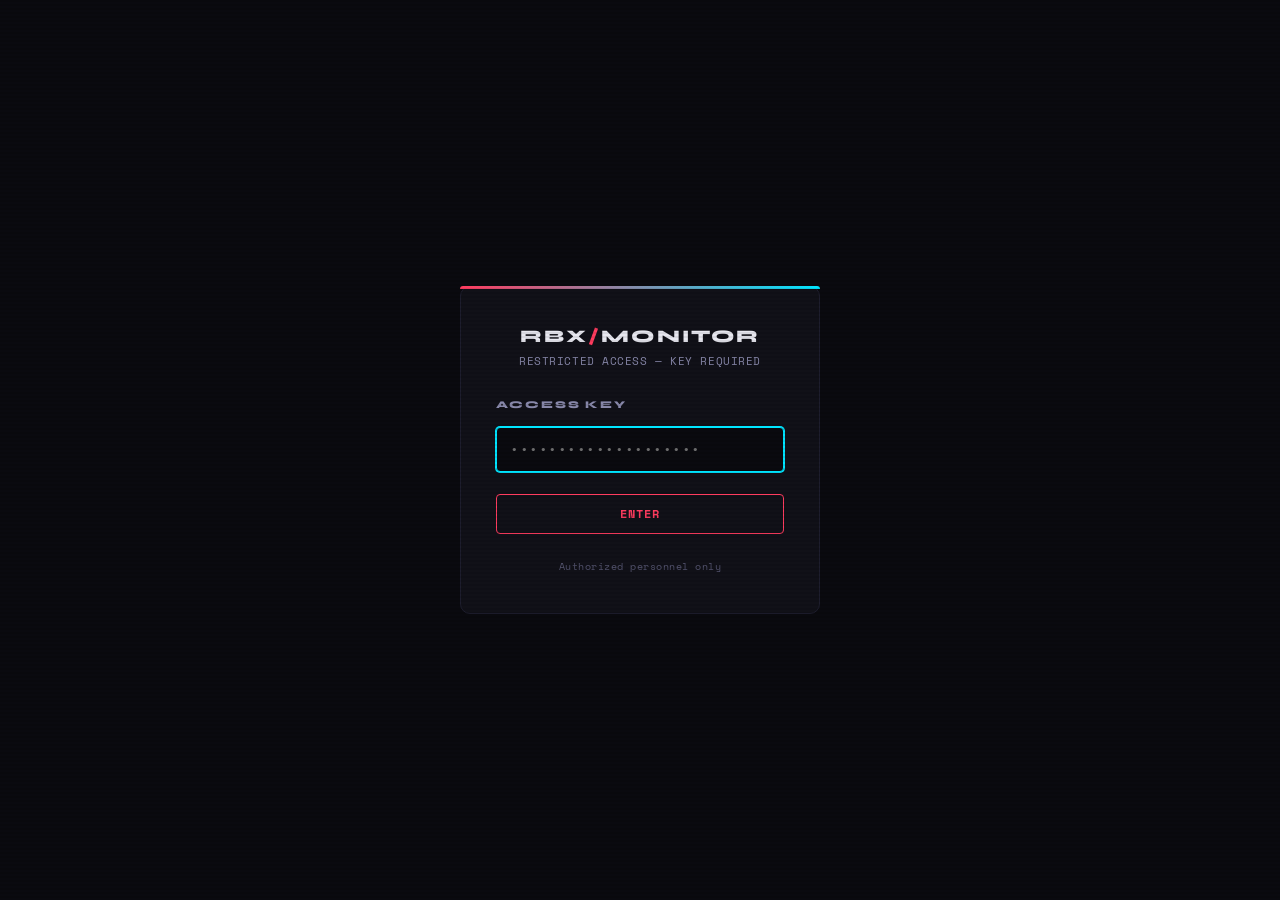
==== site/index.html @ b66bbf3b "Rework Roblox and Minecraft history navigation" ====
<!DOCTYPE html>
<html lang="en">
<head>
<meta charset="UTF-8">
<meta name="viewport" content="width=device-width, initial-scale=1.0">
<title>Roblox Presence Monitor</title>
<link rel="preconnect" href="https://fonts.googleapis.com">
<link href="https://fonts.googleapis.com/css2?family=Space+Mono:wght@400;700&family=Syne:wght@400;600;800&display=swap" rel="stylesheet">
<style>
  :root {
    --bg:#0a0a0f; --surface:#111118; --border:#1e1e2e; --accent:#ff3c5f;
    --accent2:#00e5ff; --green:#39ff14; --muted:#555570; --text:#e8e8f0;
    --subtext:#8888aa; --font-ui:'Syne',sans-serif; --font-mono:'Space Mono',monospace;
  }
  *,*::before,*::after{box-sizing:border-box;margin:0;padding:0}
  body{background:var(--bg);color:var(--text);font-family:var(--font-ui);min-height:100vh;overflow-x:hidden}
  body::before{content:'';position:fixed;inset:0;pointer-events:none;z-index:9999;background:repeating-linear-gradient(0deg,transparent,transparent 2px,rgba(0,0,0,.07) 2px,rgba(0,0,0,.07) 4px)}
  .hidden{display:none!important}

  /* exact original login style */
  .auth{min-height:100vh;display:flex;align-items:center;justify-content:center;padding:1.5rem}
  .login-card{background:var(--surface);border:1px solid var(--border);border-radius:10px;padding:2.4rem 2.2rem;width:100%;max-width:360px;position:relative}
  .login-card::before{content:'';position:absolute;top:-1px;left:-1px;right:-1px;height:3px;border-radius:10px 10px 0 0;background:linear-gradient(90deg,var(--accent),var(--accent2))}
  .logo{font-size:1.1rem;font-weight:800;letter-spacing:.12em;text-transform:uppercase}.logo span{color:var(--accent)}
  .auth .logo{text-align:center;margin-bottom:.35rem}.login-sub{text-align:center;font-family:var(--font-mono);font-size:.7rem;color:var(--subtext);letter-spacing:.05em;margin-bottom:1.8rem}
  .auth form{display:flex;flex-direction:column;gap:1rem}.auth label{font-size:.65rem;font-weight:800;letter-spacing:.18em;text-transform:uppercase;color:var(--subtext)}
  .auth input{font-family:var(--font-mono);font-size:.85rem;background:var(--bg);color:var(--text);border:1px solid var(--border);border-radius:4px;padding:.7rem .8rem;outline:none;letter-spacing:.04em;transition:border-color .2s,box-shadow .2s;width:100%}
  .auth input:focus{border-color:var(--accent2);box-shadow:0 0 0 1px var(--accent2)}
  .btn-login{font-family:var(--font-mono);font-size:.75rem;font-weight:700;letter-spacing:.08em;text-transform:uppercase;background:transparent;color:var(--accent);border:1px solid var(--accent);border-radius:4px;padding:.65rem;cursor:pointer;transition:background .2s,color .2s;margin-top:.4rem}.btn-login:hover{background:var(--accent);color:#fff}
  .error-msg{font-family:var(--font-mono);font-size:.7rem;color:var(--accent);background:rgba(255,60,95,.1);border:1px solid rgba(255,60,95,.3);border-radius:4px;padding:.55rem .7rem}
  .login-footer{margin-top:1.6rem;text-align:center;font-family:var(--font-mono);font-size:.62rem;color:var(--muted);letter-spacing:.05em}

  /* original header */
  header{display:flex;align-items:center;justify-content:space-between;padding:1.2rem 2rem;border-bottom:1px solid var(--border);background:var(--surface);position:sticky;top:0;z-index:100}
  .tier-badge{font-family:var(--font-mono);font-size:.6rem;letter-spacing:.12em;text-transform:uppercase;padding:.25rem .55rem;border-radius:3px;border:1px solid var(--border);color:var(--subtext);white-space:nowrap}
  .tier-badge.tb-dev{color:#ff4d6d;border-color:#ff4d6d;box-shadow:0 0 8px rgba(255,77,109,.35)}.tier-badge.tb-pk{color:#ffd166;border-color:#ffd166}.tier-badge.tb-upk{color:#7ee787;border-color:#7ee787}.tier-badge.tb-bk{color:#79c0ff;border-color:#79c0ff}
  .header-right{display:flex;align-items:center;gap:1.5rem}#live-dot{width:8px;height:8px;border-radius:50%;background:var(--green);box-shadow:0 0 8px var(--green);animation:pulse 2s infinite}@keyframes pulse{0%,100%{opacity:1}50%{opacity:.3}}
  .last-update{font-family:var(--font-mono);font-size:.7rem;color:var(--muted)}
  .btn-logout{font-family:var(--font-mono);font-size:.65rem;letter-spacing:.06em;text-transform:uppercase;background:transparent;color:var(--subtext);border:1px solid var(--border);border-radius:4px;padding:.3rem .7rem;cursor:pointer;transition:border-color .2s,color .2s}.btn-logout:hover{border-color:var(--accent);color:var(--accent)}

  /* original nav/filter/layout */
  .page-nav{display:flex;padding:0 2rem;background:var(--surface);border-bottom:1px solid var(--border);overflow-x:auto}.page-nav-btn{font-family:var(--font-mono);font-size:.68rem;letter-spacing:.1em;text-transform:uppercase;padding:.7rem 1.2rem;border:none;border-bottom:2px solid transparent;background:transparent;color:var(--subtext);cursor:pointer;transition:color .15s,border-color .15s;outline:none;margin-bottom:-1px;white-space:nowrap}.page-nav-btn:hover{color:var(--text)}.page-nav-btn.active{color:var(--accent2);border-bottom-color:var(--accent2)}
  .filter-bar{display:flex;align-items:center;gap:1rem;padding:.8rem 2rem;background:var(--surface);border-bottom:1px solid var(--border);flex-wrap:wrap}.filter-bar label{font-size:.75rem;color:var(--subtext);text-transform:uppercase;letter-spacing:.1em}
  select,.btn{font-family:var(--font-mono);font-size:.75rem;background:var(--bg);color:var(--text);border:1px solid var(--border);padding:.35rem .8rem;border-radius:4px;cursor:pointer;outline:none;transition:border-color .2s}select:hover,.btn:hover{border-color:var(--accent2)}.btn-accent{border-color:var(--accent);color:var(--accent)}.btn-accent:hover{background:var(--accent);color:#fff}
  .page{display:none}.page.active{display:block}.main{padding:1.5rem 2rem;display:flex;flex-direction:column;gap:1.5rem}.sec-title{font-size:.65rem;font-weight:800;letter-spacing:.2em;text-transform:uppercase;color:var(--subtext);margin-bottom:.8rem;display:flex;align-items:center;gap:.6rem}.sec-title::after{content:'';flex:1;height:1px;background:var(--border)}

  /* original cards */
  .card-grid{display:grid;grid-template-columns:repeat(auto-fill,minmax(220px,1fr));gap:1rem}.presence-card{background:var(--surface);border:1px solid var(--border);border-radius:8px;padding:1rem 1.2rem;position:relative;overflow:hidden;transition:border-color .2s,transform .15s}.presence-card:hover{transform:translateY(-2px);border-color:var(--accent2)}.presence-card.ingame{border-left:3px solid var(--accent);cursor:pointer}.presence-card.offline{border-left:3px solid var(--muted)}.presence-card.invisible{border:1px solid var(--accent2);box-shadow:0 0 0 1px var(--accent2)}.presence-card.website{border-left:3px solid var(--green)}.presence-card.studio{border-left:3px solid #ffb000}
  .card-head{display:flex;align-items:center;gap:.65rem;margin-bottom:.5rem}.card-username{font-weight:800;font-size:.95rem}.card-status{font-family:var(--font-mono);font-size:.65rem;padding:.15rem .5rem;border-radius:3px;display:inline-block;margin-bottom:.5rem}.status-ingame{background:rgba(255,60,95,.15);color:var(--accent)}.status-offline{background:rgba(85,85,112,.1);color:var(--muted)}.status-invisible{background:rgba(0,229,255,.12);color:var(--accent2)}.status-website{background:rgba(57,255,20,.12);color:var(--green)}.status-studio{background:rgba(255,176,0,.14);color:#ffb000}.card-game{font-size:.78rem;color:var(--subtext);white-space:nowrap;overflow:hidden;text-overflow:ellipsis}.card-time{font-family:var(--font-mono);font-size:.65rem;color:var(--muted);margin-top:.4rem}
  .avatar{border-radius:50%;object-fit:cover;background:var(--bg);border:1px solid var(--border);flex-shrink:0;display:block}.avatar-sm{width:32px;height:32px}.avatar-md{width:44px;height:44px}

  /* original charts/tables/totals */
  .chart-row{display:grid;grid-template-columns:1fr 1fr;gap:1.5rem}@media(max-width:900px){.chart-row{grid-template-columns:1fr}}.panel{background:var(--surface);border:1px solid var(--border);border-radius:8px;padding:1.2rem 1.4rem}.panel canvas{max-height:220px}.table-wrap{overflow-x:auto}table{width:100%;border-collapse:collapse;font-size:.78rem}thead tr{border-bottom:1px solid var(--border)}th{font-family:var(--font-mono);font-size:.6rem;letter-spacing:.15em;text-transform:uppercase;color:var(--subtext);padding:.5rem .8rem;text-align:left}td{padding:.45rem .8rem;color:var(--text);border-bottom:1px solid rgba(30,30,46,.6)}tr:hover td{background:rgba(255,255,255,.02)}.tag{font-family:var(--font-mono);font-size:.6rem;padding:.1rem .4rem;border-radius:3px;display:inline-block}.tag-entered{background:rgba(57,255,20,.12);color:var(--green)}.tag-left{background:rgba(85,85,112,.15);color:var(--muted)}.tag-switched{background:rgba(0,229,255,.1);color:var(--accent2)}.tag-started{background:rgba(255,60,95,.12);color:var(--accent)}
  .user-totals{display:flex;flex-wrap:wrap;gap:.8rem}.user-tile{background:var(--surface);border:1px solid var(--border);border-radius:8px;padding:.8rem 1.2rem;min-width:160px;flex:1}.tile-head{display:flex;align-items:center;gap:.55rem;margin-bottom:.4rem}.tile-name{font-weight:800;font-size:.85rem}.tile-stat{font-family:var(--font-mono);font-size:.7rem;color:var(--subtext);margin-top:.2rem}.tile-stat span{color:var(--accent2)}.tab-row{display:flex;gap:.5rem;margin-bottom:1rem}.tab{font-family:var(--font-mono);font-size:.68rem;letter-spacing:.08em;text-transform:uppercase;padding:.3rem .8rem;border:1px solid var(--border);border-radius:4px;cursor:pointer;background:transparent;color:var(--subtext);transition:.15s}.tab.active,.tab:hover{border-color:var(--accent);color:var(--accent)}.empty{color:var(--muted);font-family:var(--font-mono);font-size:.75rem;padding:1.5rem 0;text-align:center}

  /* original leaderboard */
  .lb-wrap{padding:1.5rem 2rem;display:flex;flex-direction:column;gap:1.5rem}.lb-table{width:100%;border-collapse:collapse}.lb-table th{padding:.6rem 1rem}.lb-table td{padding:.7rem 1rem;vertical-align:middle}.lb-rank{font-family:var(--font-mono);font-size:.75rem;color:var(--muted);width:2.5rem}.lb-rank-1{color:#ffd700;text-shadow:0 0 8px #ffd70066}.lb-rank-2{color:#c0c0c0}.lb-rank-3{color:#cd7f32}.lb-username{font-weight:800;font-size:.9rem}.lb-userid{font-family:var(--font-mono);font-size:.62rem;color:var(--muted);margin-top:.15rem}.lb-user-cell{display:flex;align-items:center;gap:.75rem}.lb-title{font-family:var(--font-mono);font-size:.62rem;margin-top:.18rem;color:var(--accent)}.lb-bar-cell{width:200px}.lb-bar-track{background:rgba(255,255,255,.05);border-radius:2px;height:6px;overflow:hidden}.lb-bar-fill{height:100%;border-radius:2px;background:linear-gradient(90deg,var(--accent2),var(--accent));transition:width .6s ease}.lb-time{font-family:var(--font-mono);font-size:.75rem;color:var(--accent2);white-space:nowrap}.lb-sessions{font-family:var(--font-mono);font-size:.72rem;color:var(--subtext)}

  /* original history/add user/key panels */
  .insights-wrap,.adduser-wrap{padding:1.5rem 2rem;display:flex;flex-direction:column;gap:1.5rem;max-width:1100px}.insight-card{background:var(--surface);border:1px solid var(--border);border-radius:8px;padding:1.4rem 1.6rem}.ask-input{font-family:var(--font-mono);font-size:.78rem;background:var(--bg);color:var(--text);border:1px solid var(--border);border-radius:4px;padding:.65rem .75rem;outline:none}.ask-input:focus{border-color:var(--accent2)}.ask-submit{font-family:var(--font-mono);font-size:.72rem;background:transparent;color:var(--accent);border:1px solid var(--accent);border-radius:4px;padding:.6rem .9rem;cursor:pointer}.ask-submit:hover{background:var(--accent);color:#fff}.adduser-form{display:flex;align-items:flex-end;gap:.8rem;flex-wrap:wrap}.adduser-field{display:flex;flex-direction:column;gap:.35rem;flex:1;min-width:200px}.adduser-field label{font-size:.65rem;font-weight:800;letter-spacing:.14em;text-transform:uppercase;color:var(--subtext)}.adduser-msg{font-family:var(--font-mono);font-size:.7rem;margin-top:.7rem;color:var(--accent2)}.adduser-hint{font-family:var(--font-mono);font-size:.62rem;color:var(--muted);margin-top:.7rem}.tracked-list{display:flex;flex-direction:column;gap:.55rem}.tracked-row{display:flex;align-items:center;gap:.8rem;padding:.65rem .75rem;border:1px solid var(--border);border-radius:6px}.tracked-row .grow{flex:1}.tracked-id{font-family:var(--font-mono);font-size:.65rem;color:var(--muted)}.danger{border-color:rgba(255,60,95,.5);color:var(--accent)}.key-output{font-family:var(--font-mono);font-size:.72rem;word-break:break-all;background:var(--bg);border:1px dashed var(--accent2);padding:.75rem;border-radius:4px;color:var(--accent2);margin-top:.5rem}

  /* original join modal */
  .join-overlay{position:fixed;inset:0;z-index:1000;background:rgba(0,0,0,.72);display:flex;align-items:center;justify-content:center;padding:1rem}.join-modal{width:min(360px,100%);background:var(--surface);border:1px solid var(--border);border-radius:10px;padding:1.5rem;text-align:center}.join-modal-avatar{width:76px;height:76px;border-radius:50%;border:1px solid var(--border);object-fit:cover}.join-modal-name{font-weight:800;margin-top:.7rem}.join-modal-game{font-size:.75rem;color:var(--subtext);margin-top:.25rem}.join-modal-q{font-family:var(--font-mono);font-size:.72rem;margin:1rem 0}.join-modal-btns{display:flex;gap:.7rem;justify-content:center}.join-yes,.join-no{font-family:var(--font-mono);font-size:.7rem;padding:.55rem .9rem;border-radius:4px;cursor:pointer;background:transparent}.join-yes{color:var(--green);border:1px solid var(--green)}.join-no{color:var(--accent);border:1px solid var(--accent)}.join-hint{font-family:var(--font-mono);font-size:.6rem;color:var(--muted);margin-top:.7rem}
  .toast{position:fixed;right:1rem;bottom:1rem;z-index:1200;background:var(--surface);border:1px solid var(--border);border-radius:6px;padding:.7rem .9rem;font-family:var(--font-mono);font-size:.7rem;color:var(--text)}
  @media(max-width:700px){header,.filter-bar,.page-nav,.main,.lb-wrap,.insights-wrap,.adduser-wrap{padding-left:1rem;padding-right:1rem}.header-right{gap:.7rem}.last-update{display:none}.lb-bar-cell{width:120px}}
</style>
<link rel="stylesheet" href="history.css?v=20261127-1">
<script defer src="history.js?v=20261127-1"></script>
</head>
<body>

<section id="auth" class="auth">
  <div class="login-card">
    <div class="logo">RBX<span>/</span>MONITOR</div>
    <div class="login-sub">RESTRICTED ACCESS — KEY REQUIRED</div>
    <form id="login-form">
      <label for="login-key">Access Key</label>
      <input type="password" id="login-key" placeholder="••••••••••••••••••••" autocomplete="off" autofocus required>
      <div id="login-error" class="error-msg hidden"></div>
      <button type="submit" class="btn-login">Enter</button>
    </form>
    <div class="login-footer">Authorized personnel only</div>
  </div>
</section>

<div id="app" class="hidden">
<header>
  <div style="display:flex;align-items:center;gap:.75rem;">
    <div class="logo">RBX<span>/</span>MONITOR</div>
    <span id="tier-badge" class="tier-badge"></span>
  </div>
  <div class="header-right">
    <div id="live-dot"></div>
    <span class="last-update" id="last-update">--:--:--</span>
    <button type="button" id="logout-btn" class="btn-logout">🔒 Logout</button>
  </div>
</header>

<nav class="page-nav" id="page-nav"></nav>

<div class="page active" id="page-monitor">
  <div class="filter-bar">
    <label>User</label><select id="user-filter"><option value="">All Users</option></select>
    <label>Period</label><select id="days-filter"><option value="">All time</option><option value="7">7 days</option><option value="30" selected>30 days</option><option value="60">60 days</option></select>
    <button class="btn btn-accent" id="manual-refresh">↺ Refresh</button>
  </div>
  <div class="main">
    <section><div class="sec-title">Live Presence</div><div class="card-grid" id="presence-grid"><div class="empty">Loading…</div></div></section>
    <section><div class="sec-title">All-Time Totals</div><div class="user-totals" id="user-totals"><div class="empty">Loading…</div></div></section>
    <div class="chart-row"><div class="panel"><div class="sec-title">Daily Playtime</div><canvas id="daily-chart"></canvas></div><div class="panel"><div class="sec-title">Activity by Hour (UTC)</div><canvas id="hourly-chart"></canvas></div></div>
    <section class="panel"><div class="sec-title">Top Games</div><div class="table-wrap"><table id="games-table"><thead><tr><th>Game</th><th>Sessions</th><th>Total Time</th><th>Avg Session</th><th>Longest</th></tr></thead><tbody><tr><td colspan="5" class="empty">Loading…</td></tr></tbody></table></div></section>
    <section class="panel">
      <div class="tab-row"><button class="tab active" data-inner-tab="sessions">Recent Sessions</button><button class="tab" data-inner-tab="events">Event Log</button></div>
      <div id="tab-sessions"><div class="table-wrap"><table id="sessions-table"><thead><tr><th>User</th><th>Game</th><th>Start</th><th>End</th><th>Duration</th></tr></thead><tbody><tr><td colspan="5" class="empty">Loading…</td></tr></tbody></table></div></div>
      <div id="tab-events" style="display:none"><div class="table-wrap"><table id="events-table"><thead><tr><th>Time</th><th>User</th><th>Event</th><th>From</th><th>To</th></tr></thead><tbody><tr><td colspan="5" class="empty">Loading…</td></tr></tbody></table></div></div>
    </section>
  </div>
</div>

<div class="page" id="page-leaderboard">
  <div class="lb-wrap"><section><div class="sec-title">Gametime Leaderboard</div><div class="table-wrap"><table class="lb-table" id="lb-table"><thead><tr><th>#</th><th>Player</th><th class="lb-bar-cell">Playtime</th><th>Total Time</th><th>Sessions</th></tr></thead><tbody><tr><td colspan="5" class="empty">Loading…</td></tr></tbody></table></div></section></div>
</div>

<div class="page" id="page-history">
  <div class="history-workspace">
    <h1>Play history</h1>
    <div class="history-filters">
      <label for="hist-user-filter">Player<select id="hist-user-filter"><option value="">All players</option></select></label>
      <label for="hist-days-filter">Period<select id="hist-days-filter"><option value="" selected>All retained history</option><option value="7">Last 7 days</option><option value="30">Last 30 days</option><option value="60">Last 60 days</option></select></label>
      <button type="button" class="btn" id="history-refresh">Refresh</button>
    </div>
    <div class="history-layout" id="hist-layout">
      <section class="history-panel" id="hist-browser" aria-labelledby="hist-games-title">
        <div class="history-panel-head"><h2 id="hist-games-title">Games</h2><span id="hist-summary" role="status"></span></div>
        <div class="history-library-controls">
          <label for="hist-search">Search games<input id="hist-search" type="search" placeholder="Game name" autocomplete="off"></label>
          <label for="hist-sort">Sort by<select id="hist-sort"><option value="time">Playtime</option><option value="recent">Most recent</option><option value="sessions">Sessions</option><option value="name">Name</option></select></label>
        </div>
        <div id="hist-games" aria-busy="false"></div>
        <div class="history-pager" id="hist-game-pager" role="group" aria-label="Game pages" hidden>
          <button type="button" class="btn" id="hist-games-prev">Previous</button><span id="hist-game-range"></span><button type="button" class="btn" id="hist-games-next">Next</button>
        </div>
      </section>
      <section class="history-panel history-detail" id="hist-detail" aria-labelledby="hist-detail-title">
        <button type="button" class="btn" id="hist-back">Back to games</button>
        <h2 id="hist-detail-title" tabindex="-1">Game details</h2>
        <p id="hist-detail-note" class="history-message">Choose a game to see playtime and sessions.</p>
        <dl id="hist-stats" class="history-stats" hidden></dl>
        <div id="hist-session-section" hidden>
          <div class="history-panel-head"><h3>Sessions</h3><span id="hist-session-count" role="status"></span></div>
          <div id="hist-sessions" aria-busy="false"></div>
          <div class="history-pager" id="hist-session-pager" role="group" aria-label="Session pages" hidden>
            <button type="button" class="btn" id="hist-sessions-prev">Previous</button><span id="hist-session-range"></span><button type="button" class="btn" id="hist-sessions-next">Next</button>
          </div>
        </div>
      </section>
    </div>
  </div>
</div>

<div class="page" id="page-adduser">
  <div class="adduser-wrap">
    <section class="insight-card"><div class="sec-title">Track a New User</div><form class="adduser-form" id="adduser-form"><div class="adduser-field"><label for="adduser-id">Roblox User ID</label><input class="ask-input" id="adduser-id" type="number" min="1" inputmode="numeric" placeholder="e.g. 1876419070" required></div><div class="adduser-field"><label for="adduser-name">Display Name</label><input class="ask-input" id="adduser-name" type="text" maxlength="50" placeholder="e.g. daytondeltap" required></div><button class="ask-submit" id="adduser-submit" type="submit">+ Add User</button></form><div class="adduser-msg" id="adduser-msg"></div><div class="adduser-hint">Saved server-side for this account. The backend picks up new/removed users within one poll cycle (~10s).</div></section>
    <section class="insight-card"><div class="sec-title">Currently Tracked</div><div class="tracked-list" id="tracked-list">Loading…</div></section>
  </div>
</div>

<div class="page" id="page-keys">
  <div class="insights-wrap">
    <section class="insight-card"><div class="sec-title">Generate New Access Key</div><form class="adduser-form" id="keygen-form"><div class="adduser-field"><label for="keygen-tier">Key Weight</label><select class="ask-input" id="keygen-tier" required><option value="PK_">PK_ — Full access</option><option value="UPK_">UPK_ — Leaderboard + User Adding</option><option value="BK_">BK_ — Monitor + User Adding</option></select></div><div class="adduser-field"><label for="keygen-label">Label (optional)</label><input class="ask-input" id="keygen-label" maxlength="60" placeholder="e.g. client-acme"></div><button class="ask-submit" type="submit">+ Generate Key</button></form><div id="keygen-result"></div></section>
    <section class="insight-card"><div class="sec-title">All Generated Keys</div><div class="table-wrap"><table id="keys-table"><thead><tr><th>Tier</th><th>Label</th><th>Key ID</th><th>Status</th><th>Created</th><th>Action</th></tr></thead><tbody><tr><td colspan="6" class="empty">Loading…</td></tr></tbody></table></div></section>
  </div>
</div>
</div>

<div id="join-overlay" class="join-overlay hidden">
  <div class="join-modal"><img id="join-avatar" class="join-modal-avatar" src="" alt=""><div class="join-modal-name" id="join-name"></div><div class="join-modal-game" id="join-game"></div><div class="join-modal-q" id="join-question">Join their game?</div><div class="join-modal-btns"><button class="join-yes" id="join-yes">✓ YES</button><button class="join-no" id="join-no">✕ NO</button></div><div class="join-hint">Roblox may ask permission to open the app.</div></div>
</div>
<div id="toast" class="toast hidden"></div>

<script>
const API='https://jwjxhxvahgrpkvaoyrzw.supabase.co/functions/v1/lg-api';
let SITE_KEY=sessionStorage.getItem('lg_site_key')||'', account=null, activePage='monitor', refreshTimer=null;
let dailyChart=null,hourlyChart=null,joinTarget=null,chartLoading;
const RBX_REFRESH_MS = 20000;
function loadChart() {
  if (window.Chart) return Promise.resolve(window.Chart);
  if (!chartLoading) chartLoading = new Promise(resolve => {
    const script = document.createElement('script');
    script.src = 'https://cdn.jsdelivr.net/npm/chart.js@4.4.0/dist/chart.umd.min.js';
    script.onload = () => resolve(window.Chart);
    script.onerror = () => { script.remove(); chartLoading = null; resolve(null); };
    document.head.appendChild(script);
  });
  return chartLoading;
}
const $=id=>document.getElementById(id);
const esc=s=>String(s??'').replace(/[&<>"']/g,c=>({'&':'&amp;','<':'&lt;','>':'&gt;','"':'&quot;',"'":'&#39;'}[c]));
function fmtSeconds(s){s=Number(s||0);const h=Math.floor(s/3600),m=Math.floor((s%3600)/60),sec=s%60;if(h)return `${h}h ${m}m`;if(m)return `${m}m ${sec}s`;return `${sec}s`}
function fmtTs(ts){if(!ts)return '—';return new Date(ts).toLocaleString(undefined,{month:'short',day:'numeric',hour:'2-digit',minute:'2-digit'})}
function fmtHistTs(ts){if(!ts)return '—';return new Date(ts).toLocaleString(undefined,{year:'numeric',month:'short',day:'numeric',hour:'2-digit',minute:'2-digit'})}
function toast(msg){$('toast').textContent=msg;$('toast').classList.remove('hidden');setTimeout(()=>$('toast').classList.add('hidden'),2600)}
async function api(path,opts={}){const headers=new Headers(opts.headers||{});headers.set('x-site-key',SITE_KEY);if(opts.body&&!headers.has('content-type'))headers.set('content-type','application/json');const r=await fetch(API+path,{...opts,headers});let j=null;try{j=await r.json()}catch{}if(r.status===401){logout();throw new Error('Access key rejected')}if(!r.ok)throw new Error(j?.error||j?.detail||`Request failed (${r.status})`);return j}
function apiGet(path,params={}){const q=new URLSearchParams(Object.entries(params).filter(([,v])=>v!==null&&v!==undefined&&v!==''));return api(path+(q.toString()?`?${q}`:''))}

async function login(key){SITE_KEY=key.trim();if(!SITE_KEY)throw new Error('Enter an access key');account=await api('/auth',{method:'POST'});sessionStorage.setItem('lg_site_key',SITE_KEY);$('auth').classList.add('hidden');$('app').classList.remove('hidden');applyTier();buildNav();await refreshTracked();await switchPage((account.tabs||[])[0]||'monitor');clearInterval(refreshTimer);refreshTimer=setInterval(()=>{if(activePage==='monitor')refreshMonitor(false)},RBX_REFRESH_MS)}
function logout(){clearInterval(refreshTimer);sessionStorage.removeItem('lg_site_key');SITE_KEY='';account=null;$('app').classList.add('hidden');$('auth').classList.remove('hidden');$('login-key').value=''}
function applyTier(){const map={DEV:['DEV','tb-dev'],'PK_':['DELUXE','tb-pk'],'UPK_':['UPGRADED','tb-upk'],'BK_':['BASIC','tb-bk']};const [label,cls]=map[account.tier]||[account.tier,''];$('tier-badge').textContent=label;$('tier-badge').className='tier-badge '+cls}
function buildNav(){const labels={monitor:'Monitor',leaderboard:'Leaderboard',history:'History',adduser:'User Adding',keys:'Key Generator'};$('page-nav').innerHTML='';for(const tab of account.tabs||[]){if(!labels[tab])continue;const b=document.createElement('button');b.className='page-nav-btn';b.dataset.tab=tab;b.textContent=labels[tab];b.onclick=()=>switchPage(tab,b);$('page-nav').appendChild(b)}}
async function switchPage(name,btn){activePage=name;document.querySelectorAll('.page').forEach(p=>p.classList.remove('active'));const page=$('page-'+name);if(page)page.classList.add('active');document.querySelectorAll('.page-nav-btn').forEach(b=>b.classList.toggle('active',b.dataset.tab===name));if(btn)btn.classList.add('active');if(name==='monitor')await refreshMonitor();if(name==='leaderboard')await refreshLeaderboard();if(name==='history')await refreshHistory();if(name==='adduser')await refreshTracked();if(name==='keys')await refreshKeys()}

async function refreshTracked(){if(!account||!(account.tabs||[]).some(x=>['monitor','history','adduser'].includes(x)))return;const rows=await api('/tracked_users');const options=['<option value="">All Users</option>',...rows.map(x=>`<option value="${x.id}">${esc(x.name)} (${x.id})</option>`)].join('');if($('user-filter'))$('user-filter').innerHTML=options;const historyFilter=$('hist-user-filter');if(historyFilter){const selected=historyFilter.value;historyFilter.innerHTML=options;historyFilter.value=[...historyFilter.options].some(option=>option.value===selected)?selected:'';}if($('tracked-list')){$('tracked-list').innerHTML=rows.length?rows.map(x=>`<div class="tracked-row"><div class="grow"><div>${esc(x.name)}</div><div class="tracked-id">${x.id}</div></div><button class="btn danger" data-remove="${x.id}">Remove</button></div>`).join(''):'<div class="empty">No tracked users</div>';document.querySelectorAll('[data-remove]').forEach(b=>b.onclick=async()=>{if(!confirm('Stop tracking this player?'))return;await api('/tracked_users/'+b.dataset.remove,{method:'DELETE'});await refreshTracked();toast('Player removed')})}}

async function refreshMonitor(mark=true){try{const uid=$('user-filter').value||'',days=$('days-filter').value||'';const [presence,totals,charts,games,sessions,events]=await Promise.all([apiGet('/monitor/presence',{user_id:uid}),apiGet('/monitor/totals',{user_id:uid}),apiGet('/monitor/charts',{user_id:uid,days:days||30}),apiGet('/monitor/top_games',{user_id:uid,days}),apiGet('/monitor/sessions',{user_id:uid,days}),apiGet('/monitor/events',{user_id:uid})]);renderPresence(presence);renderTotals(totals,presence.avatars||{});renderCharts(charts);renderGames(games);renderSessions(sessions);renderEvents(events);if(mark)$('last-update').textContent=new Date().toLocaleTimeString()}catch(e){toast(e.message)}}
const presenceLabels = {
  0: ['offline','REPORTED OFFLINE','status-offline'],
  1: ['website','ON WEBSITE','status-website'],
  2: ['ingame','IN GAME','status-ingame'],
  3: ['studio','IN STUDIO','status-studio'],
  4: ['invisible','INVISIBLE','status-invisible'],
};
function describePresence(state, now = Date.now()) {
  const observedAt = Date.parse(state?.updated_at);
  if (!Number.isFinite(observedAt)) return {label:['','WAITING FOR FIRST POLL','status-studio'], detail:'', actionable:false};
  if (now - observedAt > 300000) return {label:['','PRESENCE STALE','status-studio'], detail:'', actionable:false};
  const type = state.presence_type;
  const label = presenceLabels[type] || ['','PRESENCE UNAVAILABLE','status-studio'];
  if (type === 0 && state.visibility_observation === 'pending_offline') {
    return {label:['','STATUS UNCONFIRMED','status-studio'], detail:'Waiting for a second offline report', actionable:false};
  }
  const location = type !== 0 && state.last_location ? '🎮 ' + state.last_location : '';
  let detail = location;
  if (type === 2 && !state.place_id) detail = 'Experience unavailable';
  else if (type === 2 && state.instance_unavailable) detail = [detail,'Server unavailable'].filter(Boolean).join(' · ');
  if (type === 2 && state.visibility_observation === 'visibility_gap') detail = [detail,'Brief visibility gap'].filter(Boolean).join(' · ');
  return {label, detail, actionable:type === 2 && Boolean(state.place_id)};
}
function renderPresence(data) {
  const users = data.users || [], states = data.states || {}, avatars = data.avatars || {};
  const grid = $('presence-grid');
  grid.innerHTML = users.map(u => {
    const s = states[String(u.id)];
    const {label, detail, actionable} = describePresence(s);
    const img = avatars[String(u.id)] || '';
    const join = actionable && account?.can_join ? JSON.stringify({id:u.id,name:u.name,game:s.last_location,place:s.place_id,instance:s.game_id,avatar:img}) : '';
    return `<div class="presence-card ${label[0]}" ${join ? `data-join='${esc(join)}'` : ''}><div class="card-head">${img ? `<img class="avatar avatar-md" src="${esc(img)}" alt="">` : '<div class="avatar avatar-md"></div>'}<div><div class="card-username">${esc(u.name)}</div><div class="tracked-id">${u.id}</div></div></div><span class="card-status ${label[2]}">${label[1]}</span>${detail ? `<div class="card-game">${esc(detail)}</div>` : ''}<div class="card-time">${s?.updated_at ? 'Updated '+fmtTs(s.updated_at) : ''}</div></div>`;
  }).join('') || '<div class="empty">No tracked users</div>';
  grid.querySelectorAll('[data-join]').forEach(card => card.onclick = () => openJoin(JSON.parse(card.dataset.join)));
}
function renderTotals(rows,avatars){$('user-totals').innerHTML=rows.length?rows.map(x=>`<div class="user-tile"><div class="tile-head">${avatars[String(x.user_id)]?`<img class="avatar avatar-sm" src="${esc(avatars[String(x.user_id)])}">`:''}<div class="tile-name">${esc(x.username)}</div></div><div class="tile-stat">Total <span>${fmtSeconds(x.total_seconds)}</span></div><div class="tile-stat">Sessions <span>${x.sessions}</span></div></div>`).join(''):'<div class="empty">No completed sessions yet</div>'}
async function renderCharts(data){const Chart=await loadChart();if(!Chart)return;const d=data.daily||[],h=data.hourly||[];const opts={responsive:true,maintainAspectRatio:false,plugins:{legend:{display:false}},scales:{x:{ticks:{color:'#8888aa'},grid:{color:'#1e1e2e'}},y:{ticks:{color:'#8888aa',callback:v=>fmtSeconds(v)},grid:{color:'#1e1e2e'}}}};if(dailyChart)dailyChart.destroy();if(hourlyChart)hourlyChart.destroy();dailyChart=new Chart($('daily-chart'),{type:'line',data:{labels:d.map(x=>x.day),datasets:[{data:d.map(x=>x.total_seconds),borderColor:'#00e5ff',backgroundColor:'rgba(0,229,255,.08)',fill:true,tension:.25,pointRadius:2}]},options:opts});hourlyChart=new Chart($('hourly-chart'),{type:'bar',data:{labels:h.map(x=>String(x.hour).padStart(2,'0')),datasets:[{data:h.map(x=>x.total_seconds),backgroundColor:'rgba(255,60,95,.55)',borderColor:'#ff3c5f',borderWidth:1}]},options:opts})}
function renderGames(rows){$('games-table').querySelector('tbody').innerHTML=rows.length?rows.map(x=>`<tr><td>${esc(x.location_name)}</td><td>${x.sessions}</td><td>${fmtSeconds(x.total_seconds)}</td><td>${fmtSeconds(x.avg_seconds)}</td><td>${fmtSeconds(x.max_seconds)}</td></tr>`).join(''):'<tr><td colspan="5" class="empty">No game data yet</td></tr>'}
function renderSessions(rows){$('sessions-table').querySelector('tbody').innerHTML=rows.length?rows.map(x=>`<tr><td>${esc(x.username)}</td><td>${esc(x.location_name||'—')}</td><td>${fmtTs(x.start_time)}</td><td>${x.end_time?fmtTs(x.end_time):'LIVE'}</td><td>${x.end_time?fmtSeconds(x.duration_seconds):'LIVE'}</td></tr>`).join(''):'<tr><td colspan="5" class="empty">No sessions yet</td></tr>'}
function renderEvents(rows){const cls=x=>x==='ENTERED_GAME'?'tag-entered':x==='LEFT_GAME'?'tag-left':x==='SWITCHED_GAME'?'tag-switched':'tag-started';$('events-table').querySelector('tbody').innerHTML=rows.length?rows.map(x=>`<tr><td>${fmtTs(x.timestamp)}</td><td>${esc(x.username)}</td><td><span class="tag ${cls(x.event_type)}">${esc(x.event_type)}</span></td><td>${esc(x.old_location||x.old_status||'—')}</td><td>${esc(x.new_location||x.new_status||'—')}</td></tr>`).join(''):'<tr><td colspan="5" class="empty">No events yet</td></tr>'}

async function refreshLeaderboard(){try{const rows=await api('/leaderboard');const max=Math.max(1,...rows.map(x=>Number(x.total_seconds||0)));$('lb-table').querySelector('tbody').innerHTML=rows.length?rows.map((x,i)=>`<tr><td class="lb-rank lb-rank-${i+1}">${x.rank}</td><td><div class="lb-user-cell">${x.avatar_url?`<img class="avatar avatar-md" src="${esc(x.avatar_url)}">`:''}<div><div class="lb-username">${esc(x.username)}</div>${x.title?`<div class="lb-title">${esc(x.title)}</div>`:''}<div class="lb-userid">${x.user_id}</div></div></div></td><td class="lb-bar-cell"><div class="lb-bar-track"><div class="lb-bar-fill" style="width:${Math.max(2,Math.round(Number(x.total_seconds||0)/max*100))}%"></div></div></td><td class="lb-time">${fmtSeconds(x.total_seconds)}</td><td class="lb-sessions">${x.sessions}</td></tr>`).join(''):'<tr><td colspan="5" class="empty">No players yet</td></tr>'}catch(e){toast(e.message)}}

async function refreshHistory(){await window.LGHistory?.load()}

async function refreshKeys(){if(account.tier!=='DEV')return;try{const rows=await api('/keys');$('keys-table').querySelector('tbody').innerHTML=rows.length?rows.map(x=>`<tr><td>${esc(x.tier)}</td><td>${esc(x.key_label||'—')}</td><td><code>${esc(x.key_id)}</code></td><td>${x.active?'Active':'Revoked'}</td><td>${fmtHistTs(x.created_at)}</td><td><button class="btn ${x.active?'danger':''}" data-key="${x.key_id}" data-action="${x.active?'revoke':'reactivate'}">${x.active?'Revoke':'Reactivate'}</button></td></tr>`).join(''):'<tr><td colspan="6" class="empty">No generated keys</td></tr>';document.querySelectorAll('[data-key]').forEach(b=>b.onclick=async()=>{await api(`/keys/${b.dataset.key}/${b.dataset.action}`,{method:'POST'});await refreshKeys()})}catch(e){toast(e.message)}}
function openJoin(x){joinTarget=x;$('join-avatar').src=x.avatar||'';$('join-name').textContent=x.name;$('join-game').textContent=x.game||'Roblox game';$('join-question').textContent=x.instance?'Join their game?':'Open the experience page?';$('join-overlay').classList.remove('hidden')}
function closeJoin(){$('join-overlay').classList.add('hidden');joinTarget=null}

$('login-form').onsubmit=async e=>{e.preventDefault();$('login-error').classList.add('hidden');try{await login($('login-key').value)}catch(ex){$('login-error').textContent=ex.message;$('login-error').classList.remove('hidden');SITE_KEY=''}};
$('logout-btn').onclick=logout;$('manual-refresh').onclick=()=>refreshMonitor();$('user-filter').onchange=()=>refreshMonitor();$('days-filter').onchange=()=>refreshMonitor();
document.querySelectorAll('[data-inner-tab]').forEach(b=>b.onclick=()=>{document.querySelectorAll('[data-inner-tab]').forEach(x=>x.classList.toggle('active',x===b));$('tab-sessions').style.display=b.dataset.innerTab==='sessions'?'':'none';$('tab-events').style.display=b.dataset.innerTab==='events'?'':'none'});
$('adduser-form').onsubmit=async e=>{e.preventDefault();try{await api('/tracked_users',{method:'POST',body:JSON.stringify({id:Number($('adduser-id').value),name:$('adduser-name').value.trim()})});$('adduser-id').value='';$('adduser-name').value='';$('adduser-msg').textContent='Player added. Tracking begins on the next poll.';await refreshTracked();toast('Player added')}catch(ex){$('adduser-msg').textContent=ex.message}};
$('keygen-form').onsubmit=async e=>{e.preventDefault();try{const x=await api('/keys/generate',{method:'POST',body:JSON.stringify({tier:$('keygen-tier').value,label:$('keygen-label').value.trim()})});$('keygen-result').innerHTML=`<div class="adduser-hint">Copy this now — plaintext is shown once.</div><div class="key-output">${esc(x.raw_key)}</div>`;await refreshKeys()}catch(ex){toast(ex.message)}};
$('join-no').onclick=closeJoin;$('join-overlay').onclick=e=>{if(e.target===$('join-overlay'))closeJoin()};$('join-yes').onclick=()=>{if(!joinTarget)return;const p=encodeURIComponent(joinTarget.place),g=encodeURIComponent(joinTarget.instance||'');location.href=joinTarget.instance?`roblox://experiences/start?placeId=${p}&gameInstanceId=${g}`:`https://www.roblox.com/games/${p}`;closeJoin()};
if(SITE_KEY)login(SITE_KEY).catch(()=>logout());
</script>
</body>
</html>
---- site/history.css ----
.history-workspace {
  --history-edge: color-mix(in srgb, var(--text) 14%, var(--surface));
  max-width: 1440px;
  margin: 0 auto;
  padding: clamp(1rem, 3vw, 2.5rem);
  color: var(--text);
}
.history-workspace [hidden], .mc-history [hidden] {display:none !important}
.history-workspace h1, .mc-history h1 {margin:0 0 1.15rem;font:800 clamp(1.8rem,4vw,2.8rem)/1.08 var(--font-ui);letter-spacing:-.04em}
.history-filters, .history-library-controls {display:flex;align-items:end;flex-wrap:wrap;gap:.65rem}
.history-filters {margin-bottom:1rem}
.history-filters label, .history-library-controls label {display:grid;gap:.3rem;min-width:0;color:var(--subtext);font-size:.75rem}
.history-filters :is(select,input), .history-library-controls :is(select,input) {
  min-height:2.55rem;max-width:100%;width:100%;border:1px solid var(--history-edge);
  border-radius:7px;background:var(--bg);color:var(--text);padding:.46rem .65rem;font:inherit;font-size:.85rem;
}
.history-filters .btn {min-height:2.55rem}
.history-layout {display:grid;grid-template-columns:minmax(265px,.85fr) minmax(0,1.45fr);align-items:start;gap:1rem}
.history-panel {min-width:0;background:var(--surface);border:1px solid var(--history-edge);border-radius:12px;padding:1rem}
.history-panel-head {display:flex;justify-content:space-between;align-items:baseline;gap:.5rem;margin-bottom:.65rem}
.history-panel h2,.history-panel h3 {margin:0;color:var(--text)}
.history-panel h2 {font-size:1.25rem;overflow-wrap:anywhere}
.history-panel h3 {font-size:1rem}
.history-panel-head span,.history-message,.history-pager span {color:var(--subtext);font-size:.75rem}
.history-message {padding-block:.8rem;line-height:1.5}
.history-library-controls {margin-bottom:.8rem}
.history-library-controls label:first-child {flex:1 1 140px}
.history-library-controls label:last-child {flex:1 0 105px}
.history-game {
  display:grid;gap:.35rem;width:100%;padding:.7rem .75rem;margin:.25rem 0;text-align:left;border:1px solid transparent;
  border-radius:7px;background:transparent;color:var(--text);cursor:pointer;
}
.history-game:hover {background:var(--bg)}
.history-game[aria-pressed="true"] {border-color:var(--accent2);background:var(--bg)}
.history-game strong {font-size:.9rem;overflow-wrap:anywhere}
.history-game span {color:var(--subtext);font-size:.72rem}
.history-workspace :focus-visible,.mc-history :focus-visible {outline:2px solid var(--accent2);outline-offset:2px}
.history-pager {display:flex;align-items:center;justify-content:space-between;gap:.35rem;margin-top:.8rem}
.history-pager .btn:disabled {opacity:.5;cursor:default}
.history-stats {display:grid;grid-template-columns:repeat(3,minmax(0,1fr));gap:.5rem;margin:.9rem 0 1rem}
.history-stats>div {background:var(--bg);border:1px solid var(--history-edge);border-radius:7px;padding:.65rem}
.history-stats dt {color:var(--subtext);font-size:.72rem}
.history-stats dd {margin:.25rem 0 0;color:var(--text);font-size:.92rem;font-weight:700;overflow-wrap:anywhere}
.history-session {display:grid;grid-template-columns:minmax(0,1fr) auto;gap:.25rem .7rem;padding:.6rem .2rem;border-bottom:1px solid var(--history-edge)}
.history-session strong {overflow-wrap:anywhere;font-size:.85rem}
.history-session span {grid-column:1;color:var(--subtext);font-size:.72rem;line-height:1.5}
.history-session b {grid-column:2;grid-row:1 / span 2;align-self:center;font-size:.78rem;white-space:nowrap}
#hist-back {display:none;margin-bottom:.7rem}
.mc-history h1 {margin-bottom:.2rem}
.mc-history-controls {display:flex;align-items:end;flex-wrap:wrap;gap:.7rem}
.mc-history-controls label {display:grid;gap:.3rem;min-width:min(180px,100%);color:var(--subtext);font-size:.74rem}
.mc-history-chart {position:relative;height:clamp(210px,34vw,340px);margin-top:.6rem}
.mc-history-inspector {display:grid;grid-template-columns:auto minmax(85px,1fr) auto;align-items:center;gap:.65rem;padding-top:.6rem;font-size:.75rem;color:var(--subtext)}
.mc-history-inspector input {min-width:0;width:100%;accent-color:#18905d}
.mc-history-inspector output {font-variant-numeric:tabular-nums}
.mc-history .mcx-panel > summary {cursor:pointer;font-weight:700}
.mc-history .mcx-panel[open] > summary {margin-bottom:.6rem}
@media (max-width:720px) {
  .history-layout {grid-template-columns:minmax(0,1fr)}
  .mc-history-inspector {grid-template-columns:auto minmax(0,1fr)}
  .mc-history-inspector output {grid-column:1/-1}
  .history-layout.show-detail #hist-browser,
  .history-layout:not(.show-detail) #hist-detail {display:none}
  #hist-back {display:inline-flex}
  .history-stats {grid-template-columns:repeat(2,minmax(0,1fr))}
}
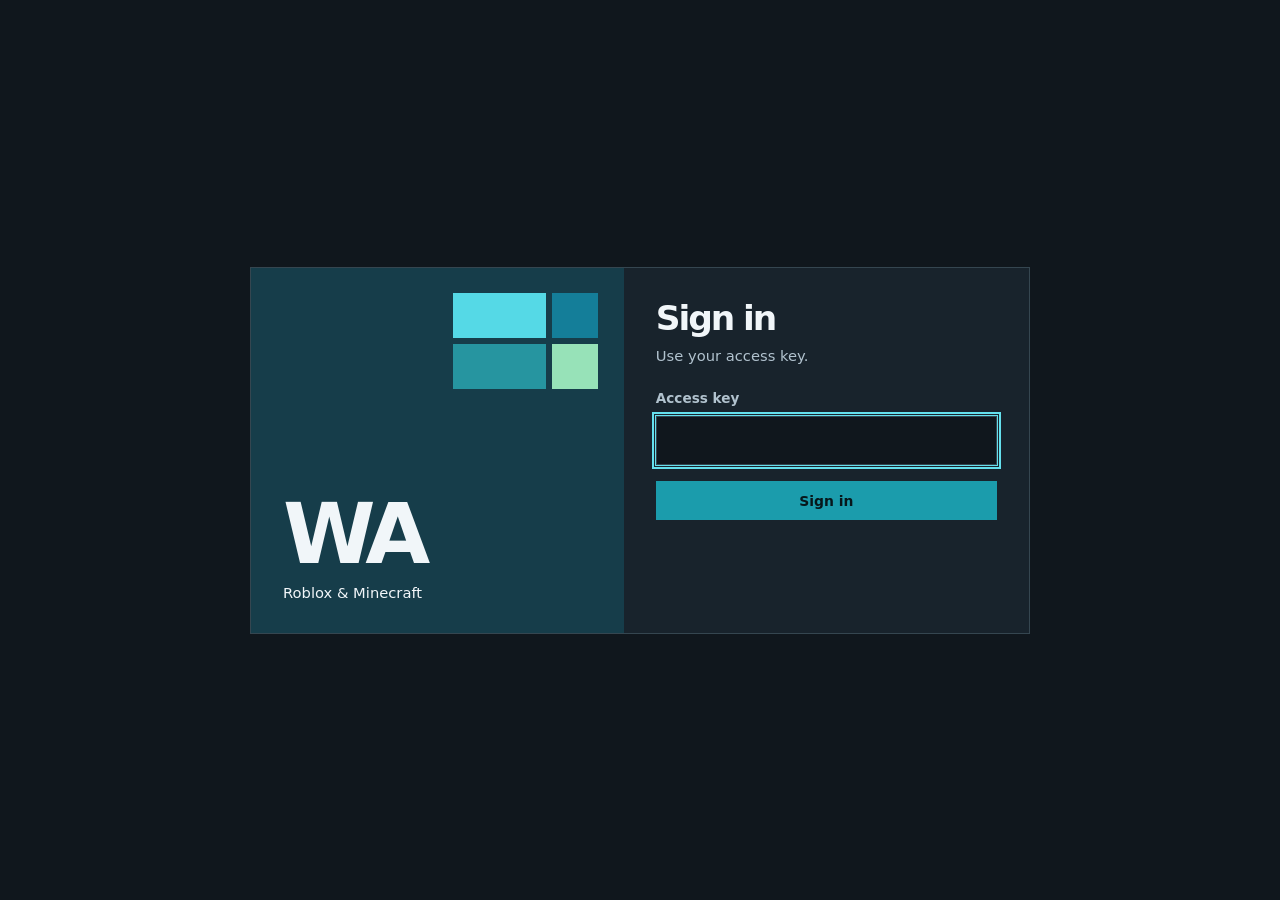
==== commit 5bbc5fd8: "Refresh WA interfaces with Metro and Frutiger Aero" ====
--- a/site/index.html
+++ b/site/index.html
@@ -3,7 +3,7 @@
 <head>
 <meta charset="UTF-8">
 <meta name="viewport" content="width=device-width, initial-scale=1.0">
-<title>Roblox Presence Monitor</title>
+<title>WA · Roblox &amp; Minecraft</title>
 <link rel="preconnect" href="https://fonts.googleapis.com">
 <link href="https://fonts.googleapis.com/css2?family=Space+Mono:wght@400;700&family=Syne:wght@400;600;800&display=swap" rel="stylesheet">
 <style>
@@ -63,62 +63,148 @@
   .join-overlay{position:fixed;inset:0;z-index:1000;background:rgba(0,0,0,.72);display:flex;align-items:center;justify-content:center;padding:1rem}.join-modal{width:min(360px,100%);background:var(--surface);border:1px solid var(--border);border-radius:10px;padding:1.5rem;text-align:center}.join-modal-avatar{width:76px;height:76px;border-radius:50%;border:1px solid var(--border);object-fit:cover}.join-modal-name{font-weight:800;margin-top:.7rem}.join-modal-game{font-size:.75rem;color:var(--subtext);margin-top:.25rem}.join-modal-q{font-family:var(--font-mono);font-size:.72rem;margin:1rem 0}.join-modal-btns{display:flex;gap:.7rem;justify-content:center}.join-yes,.join-no{font-family:var(--font-mono);font-size:.7rem;padding:.55rem .9rem;border-radius:4px;cursor:pointer;background:transparent}.join-yes{color:var(--green);border:1px solid var(--green)}.join-no{color:var(--accent);border:1px solid var(--accent)}.join-hint{font-family:var(--font-mono);font-size:.6rem;color:var(--muted);margin-top:.7rem}
   .toast{position:fixed;right:1rem;bottom:1rem;z-index:1200;background:var(--surface);border:1px solid var(--border);border-radius:6px;padding:.7rem .9rem;font-family:var(--font-mono);font-size:.7rem;color:var(--text)}
   @media(max-width:700px){header,.filter-bar,.page-nav,.main,.lb-wrap,.insights-wrap,.adduser-wrap{padding-left:1rem;padding-right:1rem}.header-right{gap:.7rem}.last-update{display:none}.lb-bar-cell{width:120px}}
+  #activity-code-open[hidden], #activity-code-result[hidden], .activity-checkin-note[hidden] {display:none!important}
+  .activity-checkin-note {color:var(--accent2);font-size:.75rem;margin-top:.45rem}
+  #activity-code-dialog {width:min(440px,calc(100vw - 2rem));max-height:calc(100dvh - 2rem);margin:auto;padding:1.25rem;border:1px solid var(--border);border-radius:10px;background:var(--surface);color:var(--text)}
+  #activity-code-dialog::backdrop {background:#0009}
+  #activity-code-dialog h2 {font-size:1.15rem;margin:0 0 .65rem}
+  #activity-code-dialog p {color:var(--subtext);font-size:.8rem;line-height:1.5}
+  #activity-code-dialog label {display:grid;gap:.35rem;margin:.75rem 0;font-size:.8rem}
+  #activity-code-dialog :is(select,input) {max-width:100%;width:100%}
+  #activity-code-dialog .activity-code-actions {display:flex;flex-wrap:wrap;gap:.5rem;margin-top:.65rem}
 </style>
 <link rel="stylesheet" href="history.css?v=20261127-1">
+<link rel="stylesheet" href="monitor.css?v=1">
+<link rel="stylesheet" href="rbx-metro.css?v=2">
+<link rel="stylesheet" href="mc-frutiger-aero-overhaul.css?v=2">
 <script defer src="history.js?v=20261127-1"></script>
+<script defer src="activity-checkin.js?v=1"></script>
+<script defer src="workspace-search.js?v=1"></script>
 </head>
-<body>
-
-<section id="auth" class="auth">
-  <div class="login-card">
-    <div class="logo">RBX<span>/</span>MONITOR</div>
-    <div class="login-sub">RESTRICTED ACCESS — KEY REQUIRED</div>
-    <form id="login-form">
-      <label for="login-key">Access Key</label>
-      <input type="password" id="login-key" placeholder="••••••••••••••••••••" autocomplete="off" autofocus required>
-      <div id="login-error" class="error-msg hidden"></div>
-      <button type="submit" class="btn-login">Enter</button>
-    </form>
-    <div class="login-footer">Authorized personnel only</div>
+<body class="rbx-metro">
+
+<section id="auth" class="auth" aria-labelledby="login-title">
+  <div class="signin-shell">
+    <div class="signin-brand" aria-hidden="true">
+      <div class="signin-tiles"><i></i><i></i><i></i><i></i></div>
+      <strong>WA</strong><span>Roblox &amp; Minecraft</span>
+    </div>
+    <div class="login-card">
+      <h1 id="login-title">Sign in</h1>
+      <p class="login-sub">Use your access key.</p>
+      <form id="login-form">
+        <label for="login-key">Access key</label>
+        <input type="password" id="login-key" autocomplete="off" autofocus required>
+        <div id="login-error" class="error-msg hidden" role="alert"></div>
+        <button type="submit" class="btn-login">Sign in</button>
+      </form>
+    </div>
   </div>
 </section>
 
 <div id="app" class="hidden">
 <header>
-  <div style="display:flex;align-items:center;gap:.75rem;">
-    <div class="logo">RBX<span>/</span>MONITOR</div>
+  <div class="app-brand">
+    <div class="logo">WA<span>/</span>Roblox</div>
     <span id="tier-badge" class="tier-badge"></span>
   </div>
   <div class="header-right">
     <div id="live-dot"></div>
     <span class="last-update" id="last-update">--:--:--</span>
-    <button type="button" id="logout-btn" class="btn-logout">🔒 Logout</button>
+    <button type="button" id="logout-btn" class="btn-logout">Sign out</button>
   </div>
 </header>
 
-<nav class="page-nav" id="page-nav"></nav>
+<nav class="page-nav" id="page-nav" aria-label="Roblox workspace"></nav>
 
 <div class="page active" id="page-monitor">
-  <div class="filter-bar">
-    <label>User</label><select id="user-filter"><option value="">All Users</option></select>
-    <label>Period</label><select id="days-filter"><option value="">All time</option><option value="7">7 days</option><option value="30" selected>30 days</option><option value="60">60 days</option></select>
-    <button class="btn btn-accent" id="manual-refresh">↺ Refresh</button>
-  </div>
-  <div class="main">
-    <section><div class="sec-title">Live Presence</div><div class="card-grid" id="presence-grid"><div class="empty">Loading…</div></div></section>
-    <section><div class="sec-title">All-Time Totals</div><div class="user-totals" id="user-totals"><div class="empty">Loading…</div></div></section>
-    <div class="chart-row"><div class="panel"><div class="sec-title">Daily Playtime</div><canvas id="daily-chart"></canvas></div><div class="panel"><div class="sec-title">Activity by Hour (UTC)</div><canvas id="hourly-chart"></canvas></div></div>
-    <section class="panel"><div class="sec-title">Top Games</div><div class="table-wrap"><table id="games-table"><thead><tr><th>Game</th><th>Sessions</th><th>Total Time</th><th>Avg Session</th><th>Longest</th></tr></thead><tbody><tr><td colspan="5" class="empty">Loading…</td></tr></tbody></table></div></section>
-    <section class="panel">
-      <div class="tab-row"><button class="tab active" data-inner-tab="sessions">Recent Sessions</button><button class="tab" data-inner-tab="events">Event Log</button></div>
-      <div id="tab-sessions"><div class="table-wrap"><table id="sessions-table"><thead><tr><th>User</th><th>Game</th><th>Start</th><th>End</th><th>Duration</th></tr></thead><tbody><tr><td colspan="5" class="empty">Loading…</td></tr></tbody></table></div></div>
-      <div id="tab-events" style="display:none"><div class="table-wrap"><table id="events-table"><thead><tr><th>Time</th><th>User</th><th>Event</th><th>From</th><th>To</th></tr></thead><tbody><tr><td colspan="5" class="empty">Loading…</td></tr></tbody></table></div></div>
+  <div class="monitor-heading">
+    <h1>Roblox Monitor</h1>
+    <span id="monitor-update" class="monitor-update" role="status"></span>
+  </div>
+  <div class="filter-bar monitor-filters">
+    <label>Player<select id="user-filter"><option value="">All players</option></select></label>
+    <label id="monitor-period" hidden>Period<select id="days-filter"><option value="">All retained history</option><option value="7">Last 7 days</option><option value="30" selected>Last 30 days</option><option value="60">Last 60 days</option></select></label>
+    <button type="button" class="btn" id="manual-refresh">Refresh</button>
+    <button type="button" class="btn" id="activity-code-open" hidden>Request check-in</button>
+  </div>
+  <dialog id="activity-code-dialog" aria-labelledby="activity-code-title">
+    <h2 id="activity-code-title">Request a Roblox check-in</h2>
+    <p>Share the code privately with this player. They can use it once to share a check-in timestamp with this LG account.</p>
+    <form id="activity-code-form">
+      <label>Tracked player<select id="activity-code-player" class="ask-input" required></select></label>
+      <div class="activity-code-actions">
+        <button type="submit" class="btn" id="activity-code-generate">Generate code</button>
+        <button type="button" class="btn" id="activity-code-close">Close</button>
+      </div>
+    </form>
+    <div id="activity-code-result" hidden>
+      <label>One-time code<input id="activity-code-value" class="ask-input" readonly autocomplete="off"></label>
+      <button type="button" class="btn" id="activity-code-copy">Copy code</button>
+    </div>
+    <p id="activity-code-status" role="status"></p>
+  </dialog>
+  <div class="main monitor-workspace">
+    <div class="monitor-views" role="tablist" aria-label="Monitor views">
+      <button type="button" id="monitor-tab-live" role="tab" aria-selected="true" aria-controls="monitor-live" data-monitor-view="live">Live</button>
+      <button type="button" id="monitor-tab-playtime" role="tab" aria-selected="false" aria-controls="monitor-playtime" tabindex="-1" data-monitor-view="playtime">Playtime</button>
+      <button type="button" id="monitor-tab-sessions" role="tab" aria-selected="false" aria-controls="monitor-sessions" tabindex="-1" data-monitor-view="sessions">Sessions</button>
+      <button type="button" id="monitor-tab-events" role="tab" aria-selected="false" aria-controls="monitor-events" tabindex="-1" data-monitor-view="events">Event log</button>
+    </div>
+    <p id="monitor-message" class="monitor-message" role="status" hidden></p>
+    <section id="monitor-live" role="tabpanel" aria-labelledby="monitor-tab-live">
+      <div class="monitor-section-head">
+        <h2>Live presence</h2>
+        <label>Find a player<input id="monitor-search" type="search" placeholder="Name or user ID" autocomplete="off"></label>
+      </div>
+      <div class="monitor-status-filters" aria-label="Filter by status" role="group">
+        <button type="button" data-monitor-status="all" aria-pressed="true">All <span>0</span></button>
+        <button type="button" data-monitor-status="game" aria-pressed="false">In game <span>0</span></button>
+        <button type="button" data-monitor-status="online" aria-pressed="false">Online <span>0</span></button>
+        <button type="button" data-monitor-status="offline" aria-pressed="false">Reported offline <span>0</span></button>
+        <button type="button" data-monitor-status="other" aria-pressed="false">Other <span>0</span></button>
+      </div>
+      <div class="card-grid" id="presence-grid"><p class="monitor-message">Loading live presence…</p></div>
+      <div class="monitor-pager" id="monitor-live-pager" aria-label="Player pages" role="group" hidden>
+        <button type="button" class="btn" data-page-step="-1">Previous</button><span aria-live="polite"></span><button type="button" class="btn" data-page-step="1">Next</button>
+      </div>
     </section>
+    <section id="monitor-playtime" role="tabpanel" aria-labelledby="monitor-tab-playtime" hidden>
+      <div class="monitor-section-head"><h2>Playtime</h2></div>
+      <div class="monitor-playtime-grid">
+        <section class="panel monitor-totals">
+          <h3>All-time totals</h3>
+          <div id="user-totals" class="user-totals"></div>
+          <div class="monitor-pager" id="monitor-totals-pager" aria-label="Total pages" role="group" hidden>
+            <button type="button" class="btn" data-page-step="-1">Previous</button><span aria-live="polite"></span><button type="button" class="btn" data-page-step="1">Next</button>
+          </div>
+        </section>
+        <p id="monitor-chart-scope" class="monitor-update" hidden>Charts cover the last 30 days.</p>
+        <div class="chart-row" id="monitor-chart-row" hidden>
+          <section class="panel"><h3>Daily playtime</h3><div class="monitor-chart"><canvas id="daily-chart" role="img" aria-label="Daily playtime"></canvas></div></section>
+          <section class="panel"><h3>Activity by hour (UTC)</h3><div class="monitor-chart"><canvas id="hourly-chart" role="img" aria-label="Playtime by hour, UTC"></canvas></div></section>
+        </div>
+        <section class="panel"><h3>Top games</h3><div class="table-wrap" tabindex="0" aria-label="Top games table"><table id="games-table"><thead><tr><th>Game</th><th>Sessions</th><th>Total Time</th><th>Avg Session</th><th>Longest</th></tr></thead><tbody></tbody></table></div></section>
+      </div>
+    </section>
+    <section class="panel" id="monitor-sessions" role="tabpanel" aria-labelledby="monitor-tab-sessions" hidden>
+      <div class="monitor-section-head"><h2>Recent sessions</h2><label>Find a session<input id="monitor-sessions-search" type="search" placeholder="Player or game" autocomplete="off"></label></div>
+      <div class="table-wrap" tabindex="0" aria-label="Sessions table"><table id="sessions-table"><thead><tr><th>User</th><th>Game</th><th>Start</th><th>End</th><th>Duration</th></tr></thead><tbody></tbody></table></div>
+      <div class="monitor-pager" id="monitor-sessions-pager" aria-label="Session pages" role="group" hidden><button type="button" class="btn" data-page-step="-1">Previous</button><span aria-live="polite"></span><button type="button" class="btn" data-page-step="1">Next</button></div>
+    </section>
+    <section class="panel" id="monitor-events" role="tabpanel" aria-labelledby="monitor-tab-events" hidden>
+      <div class="monitor-section-head"><h2>Event log</h2><label>Find an event<input id="monitor-events-search" type="search" placeholder="Player, event, or game" autocomplete="off"></label></div>
+      <div class="table-wrap" tabindex="0" aria-label="Events table"><table id="events-table"><thead><tr><th>Time</th><th>User</th><th>Event</th><th>From</th><th>To</th></tr></thead><tbody></tbody></table></div>
+      <div class="monitor-pager" id="monitor-events-pager" aria-label="Event pages" role="group" hidden><button type="button" class="btn" data-page-step="-1">Previous</button><span aria-live="polite"></span><button type="button" class="btn" data-page-step="1">Next</button></div>
+    </section>
   </div>
 </div>
 
 <div class="page" id="page-leaderboard">
-  <div class="lb-wrap"><section><div class="sec-title">Gametime Leaderboard</div><div class="table-wrap"><table class="lb-table" id="lb-table"><thead><tr><th>#</th><th>Player</th><th class="lb-bar-cell">Playtime</th><th>Total Time</th><th>Sessions</th></tr></thead><tbody><tr><td colspan="5" class="empty">Loading…</td></tr></tbody></table></div></section></div>
+  <div class="workspace-shell">
+    <div class="workspace-title"><h1>Leaderboard</h1><label>Find a player<input type="search" id="leaderboard-search" class="ask-input" placeholder="Name or user ID" data-filter-list="lb-table" autocomplete="off"></label></div>
+    <section class="insight-card"><div class="table-wrap" tabindex="0" aria-label="Playtime leaderboard"><table class="lb-table" id="lb-table"><thead><tr><th>Rank</th><th>Player</th><th class="lb-bar-cell">Playtime</th><th>Total time</th><th>Sessions</th></tr></thead><tbody><tr><td colspan="5" class="empty">Loading…</td></tr></tbody></table></div><p class="workspace-search-empty" data-empty-list="lb-table" hidden>No players match your search.</p></section>
+  </div>
 </div>
 
 <div class="page" id="page-history">
@@ -159,29 +245,55 @@
 </div>
 
 <div class="page" id="page-adduser">
-  <div class="adduser-wrap">
-    <section class="insight-card"><div class="sec-title">Track a New User</div><form class="adduser-form" id="adduser-form"><div class="adduser-field"><label for="adduser-id">Roblox User ID</label><input class="ask-input" id="adduser-id" type="number" min="1" inputmode="numeric" placeholder="e.g. 1876419070" required></div><div class="adduser-field"><label for="adduser-name">Display Name</label><input class="ask-input" id="adduser-name" type="text" maxlength="50" placeholder="e.g. daytondeltap" required></div><button class="ask-submit" id="adduser-submit" type="submit">+ Add User</button></form><div class="adduser-msg" id="adduser-msg"></div><div class="adduser-hint">Saved server-side for this account. The backend picks up new/removed users within one poll cycle (~10s).</div></section>
-    <section class="insight-card"><div class="sec-title">Currently Tracked</div><div class="tracked-list" id="tracked-list">Loading…</div></section>
+  <div class="workspace-shell">
+    <div class="workspace-title"><h1>Tracked players</h1></div>
+    <div class="workspace-split">
+      <section class="insight-card">
+        <h2>Add a player</h2>
+        <form class="adduser-form" id="adduser-form">
+          <div class="adduser-field"><label for="adduser-id">Roblox user ID</label><input class="ask-input" id="adduser-id" type="number" min="1" inputmode="numeric" placeholder="e.g. 1876419070" required></div>
+          <div class="adduser-field"><label for="adduser-name">Display name</label><input class="ask-input" id="adduser-name" type="text" maxlength="50" placeholder="Name shown in Monitor" required></div>
+          <button class="ask-submit" id="adduser-submit" type="submit">Track player</button>
+        </form>
+        <div class="adduser-msg" id="adduser-msg" role="status"></div>
+        <div class="adduser-hint">The backend picks up new/removed users within one poll cycle (~10s).</div>
+      </section>
+      <section class="insight-card">
+        <div class="workspace-section-head"><h2>Currently tracked</h2><label>Find a player<input type="search" class="ask-input" data-filter-list="tracked-list" placeholder="Name or user ID" autocomplete="off"></label></div>
+        <div class="tracked-list" id="tracked-list">Loading…</div><p class="workspace-search-empty" data-empty-list="tracked-list" hidden>No players match your search.</p>
+      </section>
+    </div>
   </div>
 </div>
 
 <div class="page" id="page-keys">
-  <div class="insights-wrap">
-    <section class="insight-card"><div class="sec-title">Generate New Access Key</div><form class="adduser-form" id="keygen-form"><div class="adduser-field"><label for="keygen-tier">Key Weight</label><select class="ask-input" id="keygen-tier" required><option value="PK_">PK_ — Full access</option><option value="UPK_">UPK_ — Leaderboard + User Adding</option><option value="BK_">BK_ — Monitor + User Adding</option></select></div><div class="adduser-field"><label for="keygen-label">Label (optional)</label><input class="ask-input" id="keygen-label" maxlength="60" placeholder="e.g. client-acme"></div><button class="ask-submit" type="submit">+ Generate Key</button></form><div id="keygen-result"></div></section>
-    <section class="insight-card"><div class="sec-title">All Generated Keys</div><div class="table-wrap"><table id="keys-table"><thead><tr><th>Tier</th><th>Label</th><th>Key ID</th><th>Status</th><th>Created</th><th>Action</th></tr></thead><tbody><tr><td colspan="6" class="empty">Loading…</td></tr></tbody></table></div></section>
+  <div class="workspace-shell">
+    <div class="workspace-title"><h1>Access keys</h1></div>
+    <div class="workspace-split workspace-split-keys">
+      <section class="insight-card">
+        <h2>Generate a key</h2>
+        <form class="adduser-form" id="keygen-form"><div class="adduser-field"><label for="keygen-tier">Key type</label><select class="ask-input" id="keygen-tier" required><option value="PK_">PK_ — Full access</option><option value="UPK_">UPK_ — Leaderboard + User Adding</option><option value="BK_">BK_ — Monitor + User Adding</option></select></div><div class="adduser-field"><label for="keygen-label">Label (optional)</label><input class="ask-input" id="keygen-label" type="text" maxlength="60" placeholder="e.g. client-alpha"></div><button class="ask-submit" id="keygen-submit" type="submit">Generate key</button></form>
+        <div id="keygen-result" aria-live="polite"></div>
+      </section>
+      <section class="insight-card">
+        <div class="workspace-section-head"><h2>Generated keys</h2><label>Find a key<input type="search" class="ask-input" data-filter-list="keys-table" placeholder="Label, key ID, or email" autocomplete="off"></label></div>
+        <div class="table-wrap" tabindex="0" aria-label="Generated keys"><table id="keys-table"><thead><tr><th>Tier</th><th>Label</th><th>Key ID</th><th>Status</th><th>Created</th><th>Action</th></tr></thead><tbody><tr><td colspan="6" class="empty">Loading…</td></tr></tbody></table></div>
+        <p class="workspace-search-empty" data-empty-list="keys-table" hidden>No keys match your search.</p>
+      </section>
+    </div>
   </div>
 </div>
 </div>
 
 <div id="join-overlay" class="join-overlay hidden">
-  <div class="join-modal"><img id="join-avatar" class="join-modal-avatar" src="" alt=""><div class="join-modal-name" id="join-name"></div><div class="join-modal-game" id="join-game"></div><div class="join-modal-q" id="join-question">Join their game?</div><div class="join-modal-btns"><button class="join-yes" id="join-yes">✓ YES</button><button class="join-no" id="join-no">✕ NO</button></div><div class="join-hint">Roblox may ask permission to open the app.</div></div>
+  <div class="join-modal" role="dialog" aria-modal="true" aria-labelledby="join-question"><img id="join-avatar" class="join-modal-avatar" src="" alt=""><div class="join-modal-name" id="join-name"></div><div class="join-modal-game" id="join-game"></div><div class="join-modal-q" id="join-question">Join their game?</div><div class="join-modal-btns"><button class="join-yes" id="join-yes">Continue</button><button class="join-no" id="join-no">Cancel</button></div><div class="join-hint">Roblox may ask permission to open the app.</div></div>
 </div>
 <div id="toast" class="toast hidden"></div>
 
 <script>
 const API='https://jwjxhxvahgrpkvaoyrzw.supabase.co/functions/v1/lg-api';
 let SITE_KEY=sessionStorage.getItem('lg_site_key')||'', account=null, activePage='monitor', refreshTimer=null;
-let dailyChart=null,hourlyChart=null,joinTarget=null,chartLoading;
+let joinTarget=null,chartLoading;
 const RBX_REFRESH_MS = 20000;
 function loadChart() {
   if (window.Chart) return Promise.resolve(window.Chart);
@@ -201,7 +313,7 @@
 function fmtHistTs(ts){if(!ts)return '—';return new Date(ts).toLocaleString(undefined,{year:'numeric',month:'short',day:'numeric',hour:'2-digit',minute:'2-digit'})}
 function toast(msg){$('toast').textContent=msg;$('toast').classList.remove('hidden');setTimeout(()=>$('toast').classList.add('hidden'),2600)}
 async function api(path,opts={}){const headers=new Headers(opts.headers||{});headers.set('x-site-key',SITE_KEY);if(opts.body&&!headers.has('content-type'))headers.set('content-type','application/json');const r=await fetch(API+path,{...opts,headers});let j=null;try{j=await r.json()}catch{}if(r.status===401){logout();throw new Error('Access key rejected')}if(!r.ok)throw new Error(j?.error||j?.detail||`Request failed (${r.status})`);return j}
-function apiGet(path,params={}){const q=new URLSearchParams(Object.entries(params).filter(([,v])=>v!==null&&v!==undefined&&v!==''));return api(path+(q.toString()?`?${q}`:''))}
+function apiGet(path,params={},opts){const q=new URLSearchParams(Object.entries(params).filter(([,v])=>v!==null&&v!==undefined&&v!==''));return api(path+(q.toString()?`?${q}`:''),opts)}
 
 async function login(key){SITE_KEY=key.trim();if(!SITE_KEY)throw new Error('Enter an access key');account=await api('/auth',{method:'POST'});sessionStorage.setItem('lg_site_key',SITE_KEY);$('auth').classList.add('hidden');$('app').classList.remove('hidden');applyTier();buildNav();await refreshTracked();await switchPage((account.tabs||[])[0]||'monitor');clearInterval(refreshTimer);refreshTimer=setInterval(()=>{if(activePage==='monitor')refreshMonitor(false)},RBX_REFRESH_MS)}
 function logout(){clearInterval(refreshTimer);sessionStorage.removeItem('lg_site_key');SITE_KEY='';account=null;$('app').classList.add('hidden');$('auth').classList.remove('hidden');$('login-key').value=''}
@@ -209,15 +321,15 @@
 function buildNav(){const labels={monitor:'Monitor',leaderboard:'Leaderboard',history:'History',adduser:'User Adding',keys:'Key Generator'};$('page-nav').innerHTML='';for(const tab of account.tabs||[]){if(!labels[tab])continue;const b=document.createElement('button');b.className='page-nav-btn';b.dataset.tab=tab;b.textContent=labels[tab];b.onclick=()=>switchPage(tab,b);$('page-nav').appendChild(b)}}
 async function switchPage(name,btn){activePage=name;document.querySelectorAll('.page').forEach(p=>p.classList.remove('active'));const page=$('page-'+name);if(page)page.classList.add('active');document.querySelectorAll('.page-nav-btn').forEach(b=>b.classList.toggle('active',b.dataset.tab===name));if(btn)btn.classList.add('active');if(name==='monitor')await refreshMonitor();if(name==='leaderboard')await refreshLeaderboard();if(name==='history')await refreshHistory();if(name==='adduser')await refreshTracked();if(name==='keys')await refreshKeys()}
 
-async function refreshTracked(){if(!account||!(account.tabs||[]).some(x=>['monitor','history','adduser'].includes(x)))return;const rows=await api('/tracked_users');const options=['<option value="">All Users</option>',...rows.map(x=>`<option value="${x.id}">${esc(x.name)} (${x.id})</option>`)].join('');if($('user-filter'))$('user-filter').innerHTML=options;const historyFilter=$('hist-user-filter');if(historyFilter){const selected=historyFilter.value;historyFilter.innerHTML=options;historyFilter.value=[...historyFilter.options].some(option=>option.value===selected)?selected:'';}if($('tracked-list')){$('tracked-list').innerHTML=rows.length?rows.map(x=>`<div class="tracked-row"><div class="grow"><div>${esc(x.name)}</div><div class="tracked-id">${x.id}</div></div><button class="btn danger" data-remove="${x.id}">Remove</button></div>`).join(''):'<div class="empty">No tracked users</div>';document.querySelectorAll('[data-remove]').forEach(b=>b.onclick=async()=>{if(!confirm('Stop tracking this player?'))return;await api('/tracked_users/'+b.dataset.remove,{method:'DELETE'});await refreshTracked();toast('Player removed')})}}
-
-async function refreshMonitor(mark=true){try{const uid=$('user-filter').value||'',days=$('days-filter').value||'';const [presence,totals,charts,games,sessions,events]=await Promise.all([apiGet('/monitor/presence',{user_id:uid}),apiGet('/monitor/totals',{user_id:uid}),apiGet('/monitor/charts',{user_id:uid,days:days||30}),apiGet('/monitor/top_games',{user_id:uid,days}),apiGet('/monitor/sessions',{user_id:uid,days}),apiGet('/monitor/events',{user_id:uid})]);renderPresence(presence);renderTotals(totals,presence.avatars||{});renderCharts(charts);renderGames(games);renderSessions(sessions);renderEvents(events);if(mark)$('last-update').textContent=new Date().toLocaleTimeString()}catch(e){toast(e.message)}}
+async function refreshTracked(){if(!account||!(account.tabs||[]).some(x=>['monitor','history','adduser'].includes(x)))return;const rows=await api('/tracked_users');const options=['<option value="">All Users</option>',...rows.map(x=>`<option value="${x.id}">${esc(x.name)} (${x.id})</option>`)].join('');for(const id of ['user-filter','hist-user-filter']){const picker=$(id);if(!picker)continue;const selected=picker.value;picker.innerHTML=options;picker.value=[...picker.options].some(option=>option.value===selected)?selected:'';}if($('tracked-list')){$('tracked-list').innerHTML=rows.length?rows.map(x=>`<div class="tracked-row"><div class="grow"><div>${esc(x.name)}</div><div class="tracked-id">${x.id}</div></div><button class="btn danger" data-remove="${x.id}">Remove</button></div>`).join(''):'<div class="empty">No tracked users</div>';document.querySelectorAll('[data-remove]').forEach(b=>b.onclick=async()=>{if(!confirm('Stop tracking this player?'))return;await api('/tracked_users/'+b.dataset.remove,{method:'DELETE'});await refreshTracked();toast('Player removed')})}}
+
+async function refreshMonitor(mark=true){return window.LGMonitor?.refresh(mark)}
 const presenceLabels = {
   0: ['offline','REPORTED OFFLINE','status-offline'],
   1: ['website','ON WEBSITE','status-website'],
   2: ['ingame','IN GAME','status-ingame'],
   3: ['studio','IN STUDIO','status-studio'],
-  4: ['invisible','INVISIBLE','status-invisible'],
+  4: ['invisible','ROBLOX REPORTS INVISIBLE','status-invisible'],
 };
 function describePresence(state, now = Date.now()) {
   const observedAt = Date.parse(state?.updated_at);
@@ -228,31 +340,18 @@
   if (type === 0 && state.visibility_observation === 'pending_offline') {
     return {label:['','STATUS UNCONFIRMED','status-studio'], detail:'Waiting for a second offline report', actionable:false};
   }
-  const location = type !== 0 && state.last_location ? '🎮 ' + state.last_location : '';
+  const location = type !== 0 && type !== 4 && state.last_location ? '🎮 ' + state.last_location : '';
   let detail = location;
   if (type === 2 && !state.place_id) detail = 'Experience unavailable';
   else if (type === 2 && state.instance_unavailable) detail = [detail,'Server unavailable'].filter(Boolean).join(' · ');
   if (type === 2 && state.visibility_observation === 'visibility_gap') detail = [detail,'Brief visibility gap'].filter(Boolean).join(' · ');
   return {label, detail, actionable:type === 2 && Boolean(state.place_id)};
 }
-function renderPresence(data) {
-  const users = data.users || [], states = data.states || {}, avatars = data.avatars || {};
-  const grid = $('presence-grid');
-  grid.innerHTML = users.map(u => {
-    const s = states[String(u.id)];
-    const {label, detail, actionable} = describePresence(s);
-    const img = avatars[String(u.id)] || '';
-    const join = actionable && account?.can_join ? JSON.stringify({id:u.id,name:u.name,game:s.last_location,place:s.place_id,instance:s.game_id,avatar:img}) : '';
-    return `<div class="presence-card ${label[0]}" ${join ? `data-join='${esc(join)}'` : ''}><div class="card-head">${img ? `<img class="avatar avatar-md" src="${esc(img)}" alt="">` : '<div class="avatar avatar-md"></div>'}<div><div class="card-username">${esc(u.name)}</div><div class="tracked-id">${u.id}</div></div></div><span class="card-status ${label[2]}">${label[1]}</span>${detail ? `<div class="card-game">${esc(detail)}</div>` : ''}<div class="card-time">${s?.updated_at ? 'Updated '+fmtTs(s.updated_at) : ''}</div></div>`;
-  }).join('') || '<div class="empty">No tracked users</div>';
-  grid.querySelectorAll('[data-join]').forEach(card => card.onclick = () => openJoin(JSON.parse(card.dataset.join)));
+function activityCheckinLabel(timestamp, now=Date.now()) {
+  const verified = Date.parse(timestamp);
+  if (!Number.isFinite(verified) || now - verified >= 86_400_000) return '';
+  return 'Activity verified at ' + fmtTs(timestamp);
 }
-function renderTotals(rows,avatars){$('user-totals').innerHTML=rows.length?rows.map(x=>`<div class="user-tile"><div class="tile-head">${avatars[String(x.user_id)]?`<img class="avatar avatar-sm" src="${esc(avatars[String(x.user_id)])}">`:''}<div class="tile-name">${esc(x.username)}</div></div><div class="tile-stat">Total <span>${fmtSeconds(x.total_seconds)}</span></div><div class="tile-stat">Sessions <span>${x.sessions}</span></div></div>`).join(''):'<div class="empty">No completed sessions yet</div>'}
-async function renderCharts(data){const Chart=await loadChart();if(!Chart)return;const d=data.daily||[],h=data.hourly||[];const opts={responsive:true,maintainAspectRatio:false,plugins:{legend:{display:false}},scales:{x:{ticks:{color:'#8888aa'},grid:{color:'#1e1e2e'}},y:{ticks:{color:'#8888aa',callback:v=>fmtSeconds(v)},grid:{color:'#1e1e2e'}}}};if(dailyChart)dailyChart.destroy();if(hourlyChart)hourlyChart.destroy();dailyChart=new Chart($('daily-chart'),{type:'line',data:{labels:d.map(x=>x.day),datasets:[{data:d.map(x=>x.total_seconds),borderColor:'#00e5ff',backgroundColor:'rgba(0,229,255,.08)',fill:true,tension:.25,pointRadius:2}]},options:opts});hourlyChart=new Chart($('hourly-chart'),{type:'bar',data:{labels:h.map(x=>String(x.hour).padStart(2,'0')),datasets:[{data:h.map(x=>x.total_seconds),backgroundColor:'rgba(255,60,95,.55)',borderColor:'#ff3c5f',borderWidth:1}]},options:opts})}
-function renderGames(rows){$('games-table').querySelector('tbody').innerHTML=rows.length?rows.map(x=>`<tr><td>${esc(x.location_name)}</td><td>${x.sessions}</td><td>${fmtSeconds(x.total_seconds)}</td><td>${fmtSeconds(x.avg_seconds)}</td><td>${fmtSeconds(x.max_seconds)}</td></tr>`).join(''):'<tr><td colspan="5" class="empty">No game data yet</td></tr>'}
-function renderSessions(rows){$('sessions-table').querySelector('tbody').innerHTML=rows.length?rows.map(x=>`<tr><td>${esc(x.username)}</td><td>${esc(x.location_name||'—')}</td><td>${fmtTs(x.start_time)}</td><td>${x.end_time?fmtTs(x.end_time):'LIVE'}</td><td>${x.end_time?fmtSeconds(x.duration_seconds):'LIVE'}</td></tr>`).join(''):'<tr><td colspan="5" class="empty">No sessions yet</td></tr>'}
-function renderEvents(rows){const cls=x=>x==='ENTERED_GAME'?'tag-entered':x==='LEFT_GAME'?'tag-left':x==='SWITCHED_GAME'?'tag-switched':'tag-started';$('events-table').querySelector('tbody').innerHTML=rows.length?rows.map(x=>`<tr><td>${fmtTs(x.timestamp)}</td><td>${esc(x.username)}</td><td><span class="tag ${cls(x.event_type)}">${esc(x.event_type)}</span></td><td>${esc(x.old_location||x.old_status||'—')}</td><td>${esc(x.new_location||x.new_status||'—')}</td></tr>`).join(''):'<tr><td colspan="5" class="empty">No events yet</td></tr>'}
-
 async function refreshLeaderboard(){try{const rows=await api('/leaderboard');const max=Math.max(1,...rows.map(x=>Number(x.total_seconds||0)));$('lb-table').querySelector('tbody').innerHTML=rows.length?rows.map((x,i)=>`<tr><td class="lb-rank lb-rank-${i+1}">${x.rank}</td><td><div class="lb-user-cell">${x.avatar_url?`<img class="avatar avatar-md" src="${esc(x.avatar_url)}">`:''}<div><div class="lb-username">${esc(x.username)}</div>${x.title?`<div class="lb-title">${esc(x.title)}</div>`:''}<div class="lb-userid">${x.user_id}</div></div></div></td><td class="lb-bar-cell"><div class="lb-bar-track"><div class="lb-bar-fill" style="width:${Math.max(2,Math.round(Number(x.total_seconds||0)/max*100))}%"></div></div></td><td class="lb-time">${fmtSeconds(x.total_seconds)}</td><td class="lb-sessions">${x.sessions}</td></tr>`).join(''):'<tr><td colspan="5" class="empty">No players yet</td></tr>'}catch(e){toast(e.message)}}
 
 async function refreshHistory(){await window.LGHistory?.load()}
@@ -262,8 +361,7 @@
 function closeJoin(){$('join-overlay').classList.add('hidden');joinTarget=null}
 
 $('login-form').onsubmit=async e=>{e.preventDefault();$('login-error').classList.add('hidden');try{await login($('login-key').value)}catch(ex){$('login-error').textContent=ex.message;$('login-error').classList.remove('hidden');SITE_KEY=''}};
-$('logout-btn').onclick=logout;$('manual-refresh').onclick=()=>refreshMonitor();$('user-filter').onchange=()=>refreshMonitor();$('days-filter').onchange=()=>refreshMonitor();
-document.querySelectorAll('[data-inner-tab]').forEach(b=>b.onclick=()=>{document.querySelectorAll('[data-inner-tab]').forEach(x=>x.classList.toggle('active',x===b));$('tab-sessions').style.display=b.dataset.innerTab==='sessions'?'':'none';$('tab-events').style.display=b.dataset.innerTab==='events'?'':'none'});
+$('logout-btn').onclick=logout;
 $('adduser-form').onsubmit=async e=>{e.preventDefault();try{await api('/tracked_users',{method:'POST',body:JSON.stringify({id:Number($('adduser-id').value),name:$('adduser-name').value.trim()})});$('adduser-id').value='';$('adduser-name').value='';$('adduser-msg').textContent='Player added. Tracking begins on the next poll.';await refreshTracked();toast('Player added')}catch(ex){$('adduser-msg').textContent=ex.message}};
 $('keygen-form').onsubmit=async e=>{e.preventDefault();try{const x=await api('/keys/generate',{method:'POST',body:JSON.stringify({tier:$('keygen-tier').value,label:$('keygen-label').value.trim()})});$('keygen-result').innerHTML=`<div class="adduser-hint">Copy this now — plaintext is shown once.</div><div class="key-output">${esc(x.raw_key)}</div>`;await refreshKeys()}catch(ex){toast(ex.message)}};
 $('join-no').onclick=closeJoin;$('join-overlay').onclick=e=>{if(e.target===$('join-overlay'))closeJoin()};$('join-yes').onclick=()=>{if(!joinTarget)return;const p=encodeURIComponent(joinTarget.place),g=encodeURIComponent(joinTarget.instance||'');location.href=joinTarget.instance?`roblox://experiences/start?placeId=${p}&gameInstanceId=${g}`:`https://www.roblox.com/games/${p}`;closeJoin()};
--- a/site/monitor.css
+++ b/site/monitor.css
@@ -0,0 +1,49 @@
+#page-monitor {--monitor-line:color-mix(in srgb,var(--text) 15%,var(--surface))}
+#page-monitor [hidden],body:not(.mc-mode) #app:has(#page-monitor.active) #last-update {display:none!important}
+.monitor-heading,#page-monitor .monitor-filters,#page-monitor .monitor-workspace {max-width:1460px;margin:0 auto}
+.monitor-heading {display:flex;align-items:baseline;flex-wrap:wrap;justify-content:space-between;gap:.45rem;padding:1.5rem clamp(1rem,3vw,2.25rem) .5rem}
+.monitor-heading h1 {font:800 clamp(1.75rem,4vw,2.6rem)/1.05 var(--font-ui);letter-spacing:-.045em}
+.monitor-update,.monitor-message {color:var(--subtext);font-size:.8rem}
+.monitor-message {padding:.65rem 0;grid-column:1/-1}
+#page-monitor .monitor-filters {align-items:end;gap:.65rem;padding:.55rem clamp(1rem,3vw,2.25rem) .9rem;background:none;border:0}
+.monitor-filters label,.monitor-section-head label {display:grid;gap:.3rem;color:var(--subtext);font:600 .75rem var(--font-ui);text-transform:none;letter-spacing:0;min-width:0}
+#page-monitor :is(select,input[type="search"],.monitor-filters .btn) {min-height:2.5rem;max-width:100%}
+#page-monitor .monitor-workspace {padding-top:.2rem;gap:.8rem}
+.monitor-views,.monitor-status-filters {display:flex;align-items:center;flex-wrap:wrap;gap:.45rem}
+.monitor-views {border-bottom:1px solid var(--monitor-line);padding-bottom:.55rem}
+.monitor-views button,.monitor-status-filters button {
+  min-height:2.3rem;padding:.42rem .7rem;border-radius:7px;border:1px solid var(--monitor-line);
+  font:700 .82rem var(--font-ui);color:var(--subtext);background:var(--surface);cursor:pointer
+}
+.monitor-views button[aria-selected="true"],.monitor-status-filters button[aria-pressed="true"] {
+  border-color:var(--accent2);color:var(--text);background:color-mix(in srgb,var(--accent2) 8%,var(--surface))
+}
+.monitor-status-filters {margin:.2rem 0 .85rem}
+.monitor-status-filters span {padding-left:.2rem;font-variant-numeric:tabular-nums}
+.monitor-section-head {display:flex;align-items:end;flex-wrap:wrap;justify-content:space-between;gap:.55rem;margin:.4rem 0 .8rem}
+.monitor-section-head h2 {font:800 clamp(1.22rem,3vw,1.5rem) var(--font-ui)}
+.monitor-section-head input {background:var(--bg);border:1px solid var(--monitor-line);border-radius:7px;color:var(--text);font:400 .85rem var(--font-ui);padding:.45rem .65rem;width:min(230px,100%)}
+#page-monitor :focus-visible {outline:2px solid var(--accent2);outline-offset:2px}
+#page-monitor .presence-card {min-width:0;transition:none;box-shadow:none;backdrop-filter:none;cursor:default;contain:none}
+#page-monitor .presence-card:hover {transform:none;box-shadow:none}
+#page-monitor .card-username,#page-monitor .card-game {white-space:normal;overflow-wrap:anywhere}
+#page-monitor .status-offline {color:var(--subtext)}
+.monitor-card-actions {display:flex;align-items:center;justify-content:space-between;flex-wrap:wrap;gap:.55rem;margin-top:.6rem}
+.monitor-card-actions .btn {margin-left:auto;min-height:2.25rem;white-space:normal;position:relative;z-index:1}
+.monitor-pager {display:flex;justify-content:flex-end;align-items:center;flex-wrap:wrap;gap:.65rem;margin-top:.85rem;color:var(--subtext);font-size:.75rem}
+.monitor-pager .btn:disabled {opacity:.48;cursor:default}
+.monitor-playtime-grid {display:grid;gap:.85rem}
+.monitor-playtime-grid h3 {margin:0 0 .6rem;font-size:1rem}
+#page-monitor .monitor-playtime-grid .panel {min-width:0}
+.monitor-chart {height:clamp(180px,27vw,240px);position:relative}
+#page-monitor .monitor-chart canvas {max-height:none}
+#page-monitor .user-totals {display:grid;grid-template-columns:repeat(auto-fill,minmax(155px,1fr));gap:.55rem}
+#page-monitor .user-tile {min-width:0;padding:.65rem .75rem;overflow-wrap:anywhere}
+#page-monitor .table-wrap td {overflow-wrap:anywhere}
+@media (max-width:700px) {
+  .monitor-section-head label {flex:1 0 100%}
+  .monitor-section-head input {width:100%}
+  .monitor-heading {padding-top:1rem}
+  #page-monitor .card-grid {grid-template-columns:repeat(auto-fill,minmax(min(100%,205px),1fr));gap:.6rem}
+  #page-monitor .monitor-workspace>.panel {padding:.8rem}
+}
--- a/site/rbx-metro.css
+++ b/site/rbx-metro.css
@@ -0,0 +1,135 @@
+body.rbx-metro {
+  --bg:#10171d; --surface:#18232c; --border:#354650;
+  --text:#f1f6f9; --subtext:#b1c2ce; --muted:#93aab9;
+  --accent:#fb897b; --accent2:#64e0ed; --green:#8de3b2;
+  --metro-primary:#1b9cac; --metro-primary-ink:#07171b; --metro-tile:#163d4a;
+  --font-ui:"Segoe UI",system-ui,sans-serif;
+}
+body.rbx-metro.rbx-dorfic {
+  --bg:#f3eee6; --surface:#fffaf1; --border:#cbbbac;
+  --text:#302217; --subtext:#624c3a; --muted:#705340;
+  --accent:#a63422; --accent2:#a84b10; --green:#286b46;
+  --metro-primary:#bd5816; --metro-primary-ink:#fff; --metro-tile:#f2ded0;
+}
+body.rbx-metro::before {display:none}
+body.rbx-metro [hidden] {display:none!important}
+#app>header {gap:.8rem;flex-wrap:wrap}
+.app-brand {display:flex;align-items:center;gap:.65rem;min-width:0}
+#app .header-right {gap:.65rem}
+body.rbx-metro #app>header {
+  padding:.82rem clamp(1rem,4vw,3rem);background:var(--surface);
+  border-top:3px solid var(--accent2);box-shadow:none;
+}
+body.rbx-metro #app .logo {font-size:1rem;letter-spacing:.025em;text-transform:none;white-space:nowrap}
+body.rbx-metro #app .logo span {color:var(--accent2);margin-inline:.22rem}
+body.rbx-metro #live-dot {width:7px;height:7px;background:var(--green);box-shadow:none;animation:none}
+body.rbx-metro #tier-badge {border-radius:0;box-shadow:none}
+body.rbx-dorfic #tier-badge {color:var(--text);border-color:var(--border)}
+body.rbx-metro .page-nav {padding:0 clamp(.65rem,3.5vw,2.7rem);gap:.3rem;scrollbar-width:thin}
+body.rbx-metro .page-nav-btn {
+  border-bottom:3px solid transparent;padding:.75rem .8rem;font:650 .87rem var(--font-ui);
+  letter-spacing:0;text-transform:none;white-space:nowrap;transition:none;
+}
+body.rbx-metro .page-nav-btn.active {border-color:var(--accent2);color:var(--accent2)}
+body.rbx-metro .page-nav-btn:hover {background:var(--bg)}
+body.rbx-metro .page-nav-btn:hover:not(.active) {color:var(--text)}
+body.rbx-metro :is(.btn,.btn-logout,.ask-input,.ask-submit,.btn-login,select,textarea,.google-login,.ckm-mini) {
+  border-radius:0;min-height:2.35rem;transition:border-color .12s,background-color .12s;
+  font:650 .87rem var(--font-ui);text-transform:none;letter-spacing:0;
+}
+body.rbx-metro :is(.btn,.btn-logout,.ask-input,select,textarea,.ckm-mini) {
+  background:var(--bg);color:var(--text);border:1px solid var(--border);
+}
+body.rbx-metro :is(.btn,.btn-logout,.ckm-mini):hover {border-color:var(--accent2);color:var(--accent2)}
+body.rbx-metro :is(.ask-submit,.btn-login,.btn-accent,.join-yes) {
+  background:var(--metro-primary);color:var(--metro-primary-ink);border:1px solid var(--metro-primary);
+}
+body.rbx-metro :is(.ask-submit,.btn-login,.btn-accent,.join-yes):hover {filter:brightness(1.12)}
+body.rbx-metro :is(.btn.danger,.btn.key-delete-btn) {color:var(--accent)}
+body.rbx-metro :focus-visible {outline:2px solid var(--accent2);outline-offset:2px}
+#rbxm-theme-toggle[aria-pressed="true"] {border-color:var(--accent2);color:var(--accent2)}
+.signin-shell {display:grid;grid-template-columns:minmax(230px,.92fr) minmax(280px,1fr);width:min(780px,100%);border:1px solid var(--border)}
+.signin-brand {
+  display:flex;flex-direction:column;justify-content:end;min-height:365px;overflow:hidden;position:relative;
+  padding:2rem;background:var(--metro-tile);color:var(--text);
+}
+.signin-brand strong {line-height:1;font:750 clamp(3rem,8vw,5.25rem)/.98 var(--font-ui);letter-spacing:-.08em;position:relative}
+.signin-brand span {position:relative;margin-top:.5rem;font-size:.92rem}
+.signin-tiles {display:grid;grid-template-columns:2fr 1fr;grid-template-rows:1fr 1fr;gap:.35rem;width:145px;height:96px;position:absolute;right:1.6rem;top:1.6rem}
+.signin-tiles i:nth-child(1) {background:#55d9e6}
+.signin-tiles i:nth-child(2) {background:#147e99}
+.signin-tiles i:nth-child(3) {background:#2695a0}
+.signin-tiles i:nth-child(4) {background:#97e2b8}
+body.rbx-dorfic .signin-tiles i:nth-child(1) {background:#f28a42}
+body.rbx-dorfic .signin-tiles i:nth-child(2) {background:#a94c16}
+body.rbx-dorfic .signin-tiles i:nth-child(3) {background:#cf733b}
+body.rbx-dorfic .signin-tiles i:nth-child(4) {background:#e6bd8d}
+body.rbx-metro .login-card {width:auto;max-width:none;padding:2rem;border:0;border-radius:0}
+body.rbx-metro .login-card::before {display:none}
+.login-card h1 {font:740 2.15rem/1.08 var(--font-ui);letter-spacing:-.06em}
+body.rbx-metro .login-sub {font:400 .92rem/1.5 var(--font-ui);text-align:left;letter-spacing:0;margin:.5rem 0 1.45rem}
+body.rbx-metro .auth form {gap:.65rem}
+body.rbx-metro .auth label {font:650 .85rem var(--font-ui);letter-spacing:0;text-transform:none}
+body.rbx-metro .auth input {border-radius:0;border-color:var(--border);font-size:1rem;padding:.7rem .8rem}
+body.rbx-metro .google-login {background:var(--surface);color:var(--text);border-color:var(--border)}
+body.rbx-metro .google-note {font:400 .76rem/1.45 var(--font-ui);color:var(--subtext)}
+.workspace-shell,.history-workspace {max-width:1460px;margin:auto;padding:clamp(1rem,3.5vw,2.6rem)}
+.workspace-title,.workspace-section-head {display:flex;align-items:end;justify-content:space-between;gap:.75rem;flex-wrap:wrap}
+.workspace-title {margin:0 0 1.15rem}
+.workspace-title h1,.monitor-heading h1,.history-workspace h1 {font:750 clamp(2rem,4.8vw,3.35rem)/1.06 var(--font-ui);letter-spacing:-.055em}
+.workspace-section-head {margin-bottom:.8rem}
+.workspace-shell h2 {font:700 1.17rem var(--font-ui);margin-bottom:.65rem}
+.workspace-section-head h2 {margin:0}
+.workspace-title label,.workspace-section-head label {display:grid;gap:.32rem;color:var(--subtext);font-size:.8rem}
+.workspace-title input,.workspace-section-head input {max-width:100%;min-width:min(215px,100%)}
+.workspace-split {display:grid;grid-template-columns:minmax(235px,.72fr) minmax(0,1.5fr);align-items:start;gap:1rem}
+.workspace-split-keys {grid-template-columns:minmax(250px,.64fr) minmax(0,1.55fr)}
+.workspace-split>section {min-width:0}
+.workspace-search-empty {margin:.75rem 0;color:var(--subtext);font-size:.9rem}
+.workspace-shell .adduser-form {display:grid;align-items:start;gap:.75rem}
+.workspace-shell .adduser-form :is(input,select,textarea) {width:100%}
+.workspace-shell .adduser-form label {letter-spacing:0;text-transform:none;font:650 .83rem var(--font-ui)}
+body.rbx-metro :is(.panel,.history-panel,.insight-card,.presence-card,.user-tile,.tracked-row,.join-modal,.ckm-config,#activity-code-dialog,.lg-override-modal) {
+  border-radius:0;background:var(--surface);border-color:var(--border);box-shadow:none;
+}
+body.rbx-metro :is(.ckm-overlay,.lg-override-overlay) {backdrop-filter:none}
+body.rbx-metro .lg-override-modal :is(input,select) {background:var(--bg)}
+body.rbx-metro .ckm-panel {border-radius:0}
+body.rbx-metro .key-output {background:var(--bg);color:var(--accent2);border-color:var(--border);overflow-wrap:anywhere}
+body.rbx-metro .join-modal {padding:1.4rem}
+body.rbx-metro .join-modal button {border-radius:0}
+body.rbx-metro .history-layout {grid-template-columns:minmax(230px,.7fr) minmax(0,1.55fr)}
+body.rbx-metro .history-game {border-radius:0;border-bottom:1px solid var(--border)}
+body.rbx-metro .history-game[aria-pressed="true"],body.rbx-metro .monitor-views button[aria-selected="true"],body.rbx-metro .monitor-status-filters button[aria-pressed="true"] {
+  background:var(--metro-tile);border-color:var(--accent2);color:var(--text);
+}
+body.rbx-metro .monitor-views button,body.rbx-metro .monitor-status-filters button,
+body.rbx-metro .history-stats>div,body.rbx-metro input[type="search"] {border-radius:0}
+body.rbx-metro .presence-card {border-left:4px solid var(--border);padding:1rem}
+body.rbx-metro .presence-card.ingame {border-left-color:var(--accent)}
+body.rbx-metro .presence-card.website {border-left-color:var(--green)}
+body.rbx-metro .presence-card.invisible {border-left-color:var(--accent2)}
+body.rbx-metro .status-ingame {color:var(--accent)}
+body.rbx-metro .status-invisible {color:var(--accent2)}
+body.rbx-dorfic .status-website {color:#286b46}
+body.rbx-dorfic .status-studio {color:#80500b}
+body.rbx-metro table th {background:var(--bg);color:var(--subtext);letter-spacing:.03em}
+body.rbx-metro table td {border-bottom:1px solid var(--border)}
+body.rbx-metro table tr:hover td {background:var(--bg)}
+body.rbx-metro .lb-bar-track {background:var(--bg);border-radius:0}
+body.rbx-metro .lb-bar-fill {background:var(--accent2);border-radius:0;transition:none}
+body.rbx-dorfic .lb-rank {color:var(--text)}
+body.rbx-dorfic #hist-detail .history-session {border-color:var(--border)}
+@media (max-width:780px) {
+  .workspace-split,.workspace-split-keys,body.rbx-metro .history-layout {grid-template-columns:minmax(0,1fr)}
+  body.rbx-metro #app>header {padding:.6rem .85rem}
+  #app .header-right {gap:.4rem}
+  body.rbx-metro #app .header-right .btn {padding-inline:.45rem}
+}
+@media (max-width:580px) {
+  .signin-shell {grid-template-columns:minmax(0,1fr)}
+  .signin-brand {min-height:135px;padding:1rem 1.2rem}
+  .signin-tiles {width:74px;height:54px;right:1rem;top:1rem}
+  body.rbx-metro .login-card {padding:1.25rem}
+  .workspace-title input,.workspace-section-head input {min-width:0;width:100%}
+}
--- a/site/mc-frutiger-aero-overhaul.css
+++ b/site/mc-frutiger-aero-overhaul.css
@@ -0,0 +1,107 @@
+/* Frutiger Aero for the Minecraft workspace. */
+body.mc-mode {
+  --bg:#edf9fd; --surface:#f8ffff; --border:#83b8c4; --text:#123944;
+  --subtext:#355b62; --muted:#4b6970; --accent:#9d3532; --accent2:#067c9e; --green:#176a3b;
+  --font-ui:"Segoe UI",system-ui,sans-serif;
+  background:linear-gradient(180deg,#bfe9fa 0,#edf9fd 400px,#e4f4ee 100%);
+}
+body.mc-mode::before {display:none}
+body.mc-mode #app>.page-nav, body.mc-mode #app>.page {display:none!important}
+#mcx {display:none}
+body.mc-mode #mcx {display:block}
+#mcx [hidden],.mcx-toggle[hidden],#rbxm-theme-toggle[hidden] {display:none!important}
+.mcx-toggle {display:flex;align-items:center;gap:.42rem;text-wrap:nowrap}
+.mcx-lbl {font:650 .77rem var(--font-ui);color:var(--subtext)}
+.mcx-sw {width:40px;height:22px;padding:2px;border:1px solid var(--border);border-radius:999px;background:var(--bg);cursor:pointer}
+.mcx-sw::after {content:"";display:block;width:16px;height:16px;border-radius:50%;background:var(--text);transition:transform .15s ease}
+.mcx-sw[aria-checked="true"] {background:linear-gradient(#a2e7bb,#46a96c);border-color:#287b4e}
+.mcx-sw[aria-checked="true"]::after {background:#fff;transform:translateX(18px)}
+body.mc-mode #app>header {background:linear-gradient(#fff,#def4f8);border-color:#85bbc9;padding:.75rem clamp(1rem,4vw,3rem)}
+body.mc-mode #app .logo {font:750 1.06rem var(--font-ui);color:#0e4a65;text-transform:none;letter-spacing:0;white-space:nowrap}
+body.mc-mode #app .logo span {margin-inline:.2rem;color:#12734b}
+body.mc-mode #live-dot {animation:none;box-shadow:none;background:#35a963}
+body.mc-mode #last-update {display:none}
+body.mc-mode #tier-badge {color:#194f58;background:#effcff;border-color:#82bbc4;box-shadow:none;border-radius:999px}
+body.mc-mode .btn-logout {color:#194f58;border-color:#8db9c3;font:650 .8rem var(--font-ui);text-transform:none;border-radius:9px;min-height:2.2rem}
+.mcx-banner,.mcx-wrap,.mcx-notice {width:min(1340px,calc(100% - clamp(1.4rem,7vw,6rem)));margin-inline:auto}
+.mcx-banner {margin-top:clamp(.8rem,2.9vw,2rem);position:relative;border:1px solid #75b5c5;border-radius:19px;overflow:hidden;box-shadow:0 6px 18px #12647d22}
+.mcx-hero {
+  display:flex;align-items:end;justify-content:space-between;flex-wrap:wrap;gap:.85rem;
+  padding:clamp(1.1rem,4vw,2.55rem);min-height:clamp(145px,17vw,245px);
+  background:linear-gradient(90deg,#e1f8ffec,#daf8f9c9 39%,#d4f5e818 76%),url("mc-aero-wallpaper.webp?v=2") center 46% / cover no-repeat,#b3e9f7;
+}
+.mcx-hero h1 {font:750 clamp(2rem,4.8vw,3.75rem)/1.01 var(--font-ui);letter-spacing:-.055em;color:#0d4058}
+.mcx-hero p {min-height:1.25rem;margin-top:.7rem;color:#244b54;font-size:.88rem;font-weight:650}
+.mcx-nav {display:flex;flex-wrap:wrap;gap:.4rem;padding:.55rem clamp(.7rem,2vw,1.3rem);background:linear-gradient(#f7ffff,#d9f1f6);border-top:1px solid #8cbacb}
+.mcx-nav button,.mc-mode :is(.btn,.ask-submit) {
+  background:linear-gradient(#fff 0,#e9f8ff 47%,#cae9f4 49%,#e3f6fc);color:#194f61;border:1px solid #8cb8ca;
+  border-radius:9px;box-shadow:inset 0 1px #fff;min-height:2.4rem;padding:.42rem .78rem;
+  text-decoration:none;font:700 .87rem var(--font-ui);text-transform:none;letter-spacing:0;cursor:pointer;
+}
+.mcx-nav button:hover,.mc-mode :is(.btn,.ask-submit):hover {border-color:#2083a3;background:linear-gradient(#fff,#cceefa)}
+.mcx-nav button[aria-selected="true"],.mc-mode .ask-submit {background:linear-gradient(#effff2,#d5f4df 48%,#afe1bf 50%,#d5f5df);border-color:#66a883;color:#164c32}
+.mc-mode .btn.danger {background:linear-gradient(#fff8f3,#f3d8cf);border-color:#bf9687;color:#823423}
+.mc-mode :focus-visible,.mcx-toggle :focus-visible {outline:2px solid #136b9c;outline-offset:2px}
+.mcx-wrap {display:grid;gap:1rem;padding:1.1rem 0 2.6rem}
+.mcx-wrap h2 {font:730 clamp(1.2rem,3.6vw,1.62rem)/1.2 var(--font-ui);letter-spacing:-.022em}
+.mcx-wrap h3 {font:700 1.05rem var(--font-ui)}
+.mcx-section-head {display:flex;align-items:end;justify-content:space-between;flex-wrap:wrap;gap:.7rem}
+.mcx-section-head label,.mcx-f,.mc-history-controls label {display:grid;gap:.3rem;font:650 .82rem var(--font-ui);color:var(--subtext)}
+.mcx-in {width:100%;min-height:2.4rem;padding:.45rem .6rem;border:1px solid #83b5c5;border-radius:8px;background:#f9ffff;color:var(--text);font:500 .88rem var(--font-ui);box-shadow:inset 0 1px 2px #1f647721}
+.mcx-section-head .mcx-in {width:min(250px,100%)}
+.mcx-stats {display:grid;grid-template-columns:repeat(4,minmax(0,1fr));gap:.7rem}
+.mcx-stat,.mcx-panel,.mcx-card {
+  min-width:0;padding:.92rem 1rem;border:1px solid #92c2c9;border-radius:14px;
+  background:linear-gradient(155deg,#fffffffa,#e8faf7f7);box-shadow:inset 0 1px #fff,0 3px 10px #11617a16;
+}
+.mcx-stat {display:grid;gap:.28rem;min-height:74px}
+.mcx-stat span {font-size:.79rem;color:var(--subtext)}
+.mcx-stat strong {font:750 1.6rem/.95 var(--font-ui);color:#0d6380}
+.mcx-grid {display:grid;grid-template-columns:repeat(auto-fit,minmax(min(100%,260px),1fr));gap:.75rem}
+.mcx-card {border-top:3px solid #9cc6cc}
+.mcx-card.on {border-top-color:#42a874}
+.mcx-top,.mcx-row {display:flex;align-items:center;justify-content:space-between;gap:.65rem;flex-wrap:wrap}
+.mcx-top h3,.mcx-grow {overflow-wrap:anywhere;min-width:0}
+.mcx-sub,.mcx-note,.mcx-empty {color:var(--subtext);line-height:1.55;font-size:.82rem;overflow-wrap:anywhere}
+.mcx-b,.mcx-tag {display:inline-block;padding:.24rem .5rem;border-radius:999px;border:1px solid #a2c6d1;background:#e8f4f7;color:#365c68;font-size:.74rem;font-weight:700;white-space:normal}
+.mcx-b.on,.mcx-tag.join {border-color:#87b997;background:#dff5e5;color:#225f36}
+.mcx-tag.off {border-color:#cfaa9e;background:#faeae3;color:#863c28}
+.mcx-meta {display:grid;grid-template-columns:1fr 1fr;gap:.55rem;margin:.75rem 0;font-size:.8rem}
+.mcx-meta dt {color:var(--subtext)}
+.mcx-meta dd {margin:.15rem 0 0;font-weight:650;overflow-wrap:anywhere}
+.mcx-motd {color:#23535b;font-size:.82rem;margin:.55rem 0;white-space:pre-line;max-height:6em;overflow:auto;overflow-wrap:anywhere}
+.mcx-roster {border-top:1px solid #9cbfc5;margin:.65rem 0 .4rem;padding:.5rem 0}
+.mcx-roster summary,.mc-history details summary {font-weight:700;cursor:pointer;color:#195b71}
+.mcx-roster p {margin:.4rem 0}
+.mcx-chips {max-height:10rem;overflow:auto;display:flex;gap:.32rem;flex-wrap:wrap;padding:0;list-style:none}
+.mcx-chips li {background:#edf9fd;border:1px solid #9ac5d3;border-radius:99px;padding:.18rem .45rem;font-size:.78rem}
+.mcx-chips li.hit {background:#d5f4df;border-color:#74aa87;color:#134d32}
+.mcx-table-wrap {overflow:auto;margin-top:.65rem}
+.mcx-table {width:100%;font-size:.86rem;background:none}
+.mcx-table :is(th,td) {padding:.58rem .55rem;text-align:left;border-bottom:1px solid #a2c3ca77}
+.mcx-table th {color:#194e60;background:#e1f3f8;font:700 .79rem var(--font-ui);text-transform:none;letter-spacing:0}
+.mcx-split {display:grid;grid-template-columns:minmax(220px,.78fr) minmax(0,1.45fr);align-items:start;gap:.85rem}
+.mcx-form {display:grid;gap:.65rem;margin:.8rem 0}
+.mcx-form button {justify-self:start}
+.mcx-list {display:grid;gap:.45rem;margin-top:.75rem}
+.mcx-row {border:1px solid #a0c4ca;background:#f5fffe;padding:.6rem .7rem;border-radius:9px}
+.mcx-grow {flex:1 1 120px}
+.mcx-notice,.mcx-warn {padding:.7rem .85rem;border:1px solid #83b3c4;border-radius:10px;background:#e6f8ff;color:#20576b}
+.mcx-notice {margin-top:.75rem}
+.mcx-notice[hidden] {display:none}
+.mc-history .sec-title {font:700 1.15rem var(--font-ui);text-transform:none;color:var(--text);letter-spacing:0}
+.mc-history .mc-history-inspector {color:var(--subtext)}
+.mc-history #mcx-more-events {margin-top:.5rem}
+@media(max-width:720px) {
+  .mcx-split {grid-template-columns:minmax(0,1fr)}
+  .mcx-stats {grid-template-columns:repeat(2,minmax(0,1fr))}
+  body.mc-mode #app>header {padding:.6rem .85rem}
+  .mcx-table {min-width:360px}
+}
+@media(max-width:440px) {
+  .mcx-hero {align-items:center}
+  .mcx-section-head label,.mcx-section-head .mcx-in {width:100%}
+  .mcx-nav {gap:.28rem}
+  .mcx-nav button {min-height:2.2rem;padding:.4rem .52rem}
+}
+@media(prefers-reduced-motion:reduce) {.mcx-sw::after {transition:none}}
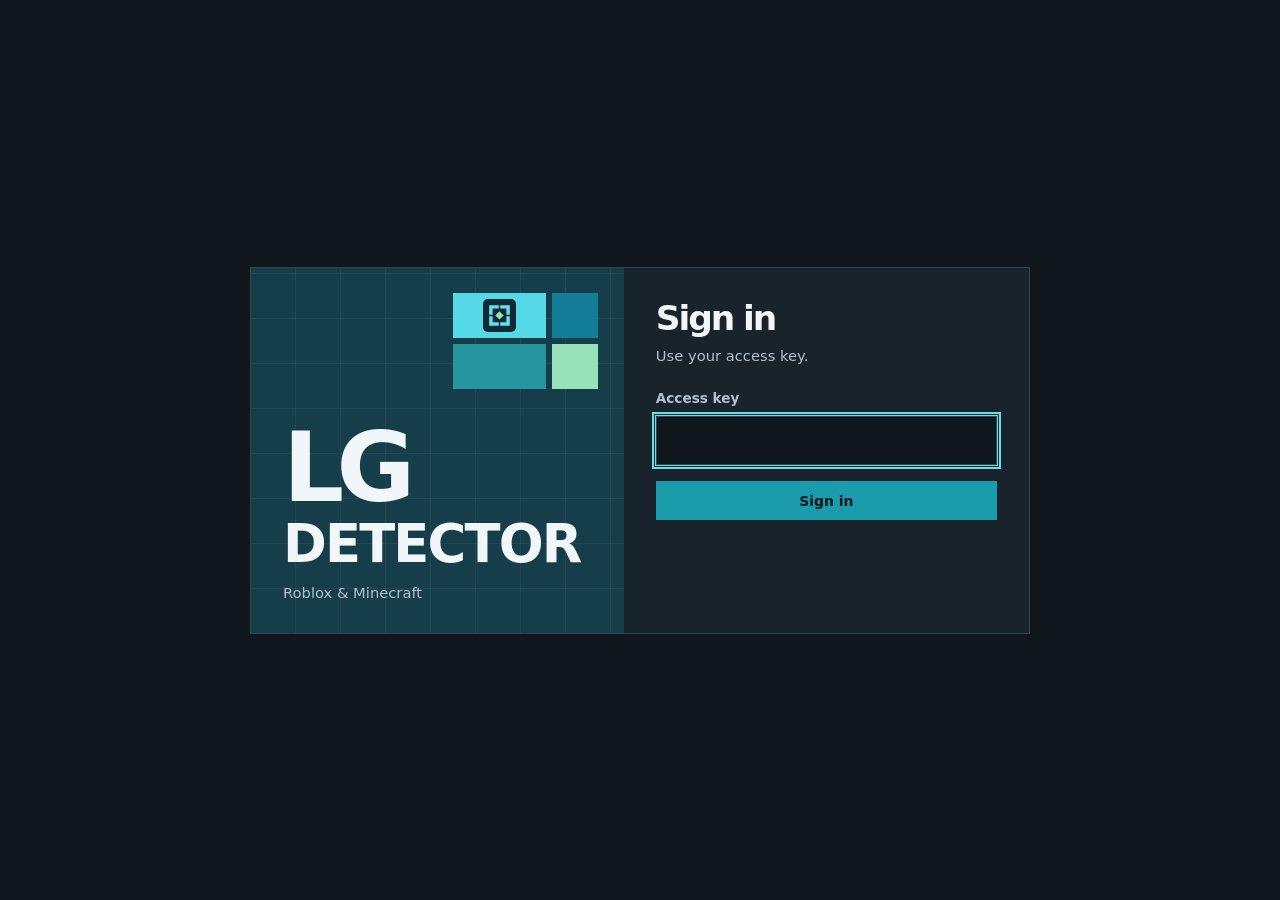
==== commit 964a942e: "Brand the site as LG DETECTOR and polish workspace motion" ====
--- a/site/index.html
+++ b/site/index.html
@@ -3,7 +3,8 @@
 <head>
 <meta charset="UTF-8">
 <meta name="viewport" content="width=device-width, initial-scale=1.0">
-<title>WA · Roblox &amp; Minecraft</title>
+<title>LG DETECTOR · Roblox &amp; Minecraft</title>
+<link rel="icon" type="image/svg+xml" href="detector-mark.svg">
 <link rel="preconnect" href="https://fonts.googleapis.com">
 <link href="https://fonts.googleapis.com/css2?family=Space+Mono:wght@400;700&family=Syne:wght@400;600;800&display=swap" rel="stylesheet">
 <style>
@@ -75,8 +76,9 @@
 </style>
 <link rel="stylesheet" href="history.css?v=20261127-1">
 <link rel="stylesheet" href="monitor.css?v=1">
-<link rel="stylesheet" href="rbx-metro.css?v=2">
-<link rel="stylesheet" href="mc-frutiger-aero-overhaul.css?v=2">
+<link rel="stylesheet" href="rbx-metro.css?v=3">
+<link rel="stylesheet" href="mc-frutiger-aero-overhaul.css?v=3">
+<link rel="stylesheet" href="motion.css?v=1">
 <script defer src="history.js?v=20261127-1"></script>
 <script defer src="activity-checkin.js?v=1"></script>
 <script defer src="workspace-search.js?v=1"></script>
@@ -85,9 +87,9 @@
 
 <section id="auth" class="auth" aria-labelledby="login-title">
   <div class="signin-shell">
-    <div class="signin-brand" aria-hidden="true">
-      <div class="signin-tiles"><i></i><i></i><i></i><i></i></div>
-      <strong>WA</strong><span>Roblox &amp; Minecraft</span>
+    <div class="signin-brand">
+      <div class="signin-tiles" aria-hidden="true"><i></i><i></i><i></i><i></i></div>
+      <strong>LG <span>DETECTOR</span></strong><p>Roblox &amp; Minecraft</p>
     </div>
     <div class="login-card">
       <h1 id="login-title">Sign in</h1>
@@ -105,7 +107,7 @@
 <div id="app" class="hidden">
 <header>
   <div class="app-brand">
-    <div class="logo">WA<span>/</span>Roblox</div>
+    <div class="logo"><span class="detector-mark" aria-hidden="true"></span><strong>LG DETECTOR</strong><span id="detector-platform">Roblox</span></div>
     <span id="tier-badge" class="tier-badge"></span>
   </div>
   <div class="header-right">
@@ -368,4 +370,4 @@
 if(SITE_KEY)login(SITE_KEY).catch(()=>logout());
 </script>
 </body>
-</html>+</html>
--- a/site/rbx-metro.css
+++ b/site/rbx-metro.css
@@ -14,14 +14,12 @@
 body.rbx-metro::before {display:none}
 body.rbx-metro [hidden] {display:none!important}
 #app>header {gap:.8rem;flex-wrap:wrap}
-.app-brand {display:flex;align-items:center;gap:.65rem;min-width:0}
+.app-brand {display:flex;align-items:center;flex-wrap:wrap;gap:.4rem .65rem;min-width:0}
 #app .header-right {gap:.65rem}
 body.rbx-metro #app>header {
   padding:.82rem clamp(1rem,4vw,3rem);background:var(--surface);
   border-top:3px solid var(--accent2);box-shadow:none;
 }
-body.rbx-metro #app .logo {font-size:1rem;letter-spacing:.025em;text-transform:none;white-space:nowrap}
-body.rbx-metro #app .logo span {color:var(--accent2);margin-inline:.22rem}
 body.rbx-metro #live-dot {width:7px;height:7px;background:var(--green);box-shadow:none;animation:none}
 body.rbx-metro #tier-badge {border-radius:0;box-shadow:none}
 body.rbx-dorfic #tier-badge {color:var(--text);border-color:var(--border)}
@@ -54,7 +52,6 @@
   padding:2rem;background:var(--metro-tile);color:var(--text);
 }
 .signin-brand strong {line-height:1;font:750 clamp(3rem,8vw,5.25rem)/.98 var(--font-ui);letter-spacing:-.08em;position:relative}
-.signin-brand span {position:relative;margin-top:.5rem;font-size:.92rem}
 .signin-tiles {display:grid;grid-template-columns:2fr 1fr;grid-template-rows:1fr 1fr;gap:.35rem;width:145px;height:96px;position:absolute;right:1.6rem;top:1.6rem}
 .signin-tiles i:nth-child(1) {background:#55d9e6}
 .signin-tiles i:nth-child(2) {background:#147e99}
@@ -133,3 +130,51 @@
   body.rbx-metro .login-card {padding:1.25rem}
   .workspace-title input,.workspace-section-head input {min-width:0;width:100%}
 }
+
+/* The shared wordmark holds its shape when the workspace changes. */
+#app header .logo {
+  display:flex;align-items:center;gap:.52rem;font:700 .88rem var(--font-ui);
+  white-space:nowrap;letter-spacing:.045em;text-transform:none;
+}
+#app header .logo .detector-mark {
+  width:1.65rem;height:1.65rem;margin:0;flex:none;
+  background:url("detector-mark.svg") center / contain no-repeat;
+}
+#app header .logo #detector-platform {
+  margin:0;padding-left:.52rem;border-left:1px solid var(--border);
+  color:var(--subtext);font-weight:600;font-size:.78rem;letter-spacing:0;
+}
+.signin-brand {
+  background:
+    repeating-linear-gradient(0deg,transparent 0 2.75rem,#ffffff0d 2.75rem calc(2.75rem + 1px)),
+    repeating-linear-gradient(90deg,transparent 0 2.75rem,#ffffff0d 2.75rem calc(2.75rem + 1px)),
+    var(--metro-tile);
+}
+.signin-brand strong {font-size:clamp(3.2rem,8vw,6rem)}
+.signin-brand strong span {
+  display:block;margin:0;font-size:clamp(1.55rem,5vw,3.3rem);line-height:1.1;
+  letter-spacing:-.035em;
+}
+.signin-brand p {position:relative;margin-top:.65rem;color:var(--subtext);font-size:.92rem}
+.signin-tiles i:first-child::before {
+  content:"";display:block;width:100%;height:100%;background:url("detector-mark.svg") center / auto 73% no-repeat;
+}
+body.rbx-metro #page-nav {border-bottom:1px solid var(--border)}
+body.rbx-metro .page-nav-btn {position:relative}
+body.rbx-metro .page-nav-btn.active {
+  background:var(--metro-tile);border-color:transparent;color:var(--text);
+}
+body.rbx-metro .page-nav-btn.active::after {
+  content:"";position:absolute;inset:auto 0 -3px;height:3px;background:var(--accent2);transform-origin:left;
+}
+body.rbx-metro :is(.workspace-title,.monitor-heading,.history-workspace) h1 {
+  border-inline-start:4px solid var(--accent2);padding-inline-start:.65rem;
+}
+body.rbx-metro :is(.workspace-shell .insight-card,.history-panel) {border-top:2px solid var(--accent2)}
+@media(max-width:580px) {
+  #app header .logo {gap:.38rem;letter-spacing:.02em}
+  #app header .logo #detector-platform {padding-left:.38rem}
+  .signin-brand {min-height:158px}
+  .signin-brand strong {font-size:3rem}
+  .signin-brand strong span {font-size:1.55rem}
+}
--- a/site/mc-frutiger-aero-overhaul.css
+++ b/site/mc-frutiger-aero-overhaul.css
@@ -17,8 +17,7 @@
 .mcx-sw[aria-checked="true"] {background:linear-gradient(#a2e7bb,#46a96c);border-color:#287b4e}
 .mcx-sw[aria-checked="true"]::after {background:#fff;transform:translateX(18px)}
 body.mc-mode #app>header {background:linear-gradient(#fff,#def4f8);border-color:#85bbc9;padding:.75rem clamp(1rem,4vw,3rem)}
-body.mc-mode #app .logo {font:750 1.06rem var(--font-ui);color:#0e4a65;text-transform:none;letter-spacing:0;white-space:nowrap}
-body.mc-mode #app .logo span {margin-inline:.2rem;color:#12734b}
+body.mc-mode #app .logo {color:#0e4a65}
 body.mc-mode #live-dot {animation:none;box-shadow:none;background:#35a963}
 body.mc-mode #last-update {display:none}
 body.mc-mode #tier-badge {color:#194f58;background:#effcff;border-color:#82bbc4;box-shadow:none;border-radius:999px}
@@ -105,3 +104,22 @@
   .mcx-nav button {min-height:2.2rem;padding:.4rem .52rem}
 }
 @media(prefers-reduced-motion:reduce) {.mcx-sw::after {transition:none}}
+
+body.mc-mode #app header .logo .detector-mark {border-radius:9px}
+.mcx-hero {position:relative;isolation:isolate;overflow:hidden}
+.mcx-hero::after {
+  content:"";position:absolute;pointer-events:none;z-index:-1;
+  right:5%;top:-30%;width:38%;height:160%;opacity:0;
+  background:radial-gradient(ellipse at center,#ffffffb8 0,transparent 68%);
+}
+.mcx-hero #mcx-refresh {box-shadow:inset 0 1px #fff,0 2px 5px #0b546236}
+.mcx-nav button[aria-selected="true"] {box-shadow:inset 0 1px #fff,inset 0 -2px #65a882}
+.mcx-stat {
+  background:linear-gradient(176deg,#fff 0,#f1fbff 45%,#dcf5f3 46%,#effbf8);
+  border-top-color:#b3d9e1;
+}
+.mcx-stat:nth-child(even) {background:linear-gradient(176deg,#fff 0,#f2fdf5 45%,#dff5e7 46%,#f3fcf4)}
+.mcx-card .mcx-b.on::before {
+  content:"";display:inline-block;width:.45em;height:.45em;margin-right:.4em;vertical-align:.13em;
+  background:#347d4d;border-radius:50%;
+}
--- a/site/motion.css
+++ b/site/motion.css
@@ -0,0 +1,49 @@
+/* Animate changes of view and direct interactions. Data refreshes leave these nodes in place. */
+@media(prefers-reduced-motion:no-preference) {
+  body:not(.lg-perf-lite) {
+    --metro-enter:metro-enter 220ms cubic-bezier(.2,.72,.25,1) both;
+    --metro-nav:metro-underline 220ms ease-out both;
+    --aero-enter:aero-enter 260ms cubic-bezier(.2,.72,.25,1) both;
+  }
+  body.lg-page-hidden {--detector-play-state:paused}
+  body.rbx-metro :is(.page.active > .workspace-shell,.page.active > .history-workspace,.monitor-heading,.monitor-workspace > [role="tabpanel"]:not([hidden]),dialog[open],.join-modal) {
+    animation:var(--metro-enter,none);animation-play-state:var(--detector-play-state,running);
+  }
+  body.rbx-metro .page-nav-btn.active::after {
+    animation:var(--metro-nav,none);animation-play-state:var(--detector-play-state,running);
+  }
+  body.rbx-metro .signin-tiles i {animation:var(--metro-enter,none);animation-play-state:var(--detector-play-state,running)}
+  body.rbx-metro .signin-tiles i:nth-child(2) {animation-delay:45ms}
+  body.rbx-metro .signin-tiles i:nth-child(3) {animation-delay:90ms}
+  body.rbx-metro .signin-tiles i:nth-child(4) {animation-delay:135ms}
+  body.mc-mode .mcx-page.active > .mcx-wrap {animation:var(--aero-enter,none);animation-play-state:var(--detector-play-state,running)}
+  body.mc-mode:not(.lg-perf-lite,.lg-perf-balanced) .mcx-hero::after {
+    animation:aero-glint 840ms ease-out both;animation-play-state:var(--detector-play-state,running);
+  }
+  body:not(.lg-perf-lite,.lg-page-hidden) :is(.page-nav-btn,.mcx-nav button,.btn,.btn-login,.ask-submit,.btn-logout) {
+    transition:translate 145ms ease-out;
+  }
+  body:not(.lg-perf-lite,.lg-page-hidden) :is(.page-nav-btn,.mcx-nav button,.btn,.btn-login,.ask-submit,.btn-logout):active:not(:disabled) {
+    translate:0 2px;
+  }
+}
+@media (hover:hover) and (pointer:fine) and (prefers-reduced-motion:no-preference) {
+  body:not(.lg-perf-lite,.lg-page-hidden) :is(.mcx-card,.presence-card) {
+    transition:translate 150ms ease-out;
+  }
+  body:not(.lg-perf-lite,.lg-page-hidden) :is(.mcx-card,.presence-card):hover {translate:0 -2px}
+}
+@keyframes metro-enter {
+  from {opacity:.76;transform:translateX(-7px)}
+}
+@keyframes metro-underline {
+  from {opacity:.4;transform:scaleX(.24)}
+}
+@keyframes aero-enter {
+  from {opacity:.7;transform:translateY(7px)}
+}
+@keyframes aero-glint {
+  from {opacity:0;transform:translateX(32%)}
+  40% {opacity:.62}
+  to {opacity:0;transform:translateX(-30%)}
+}
